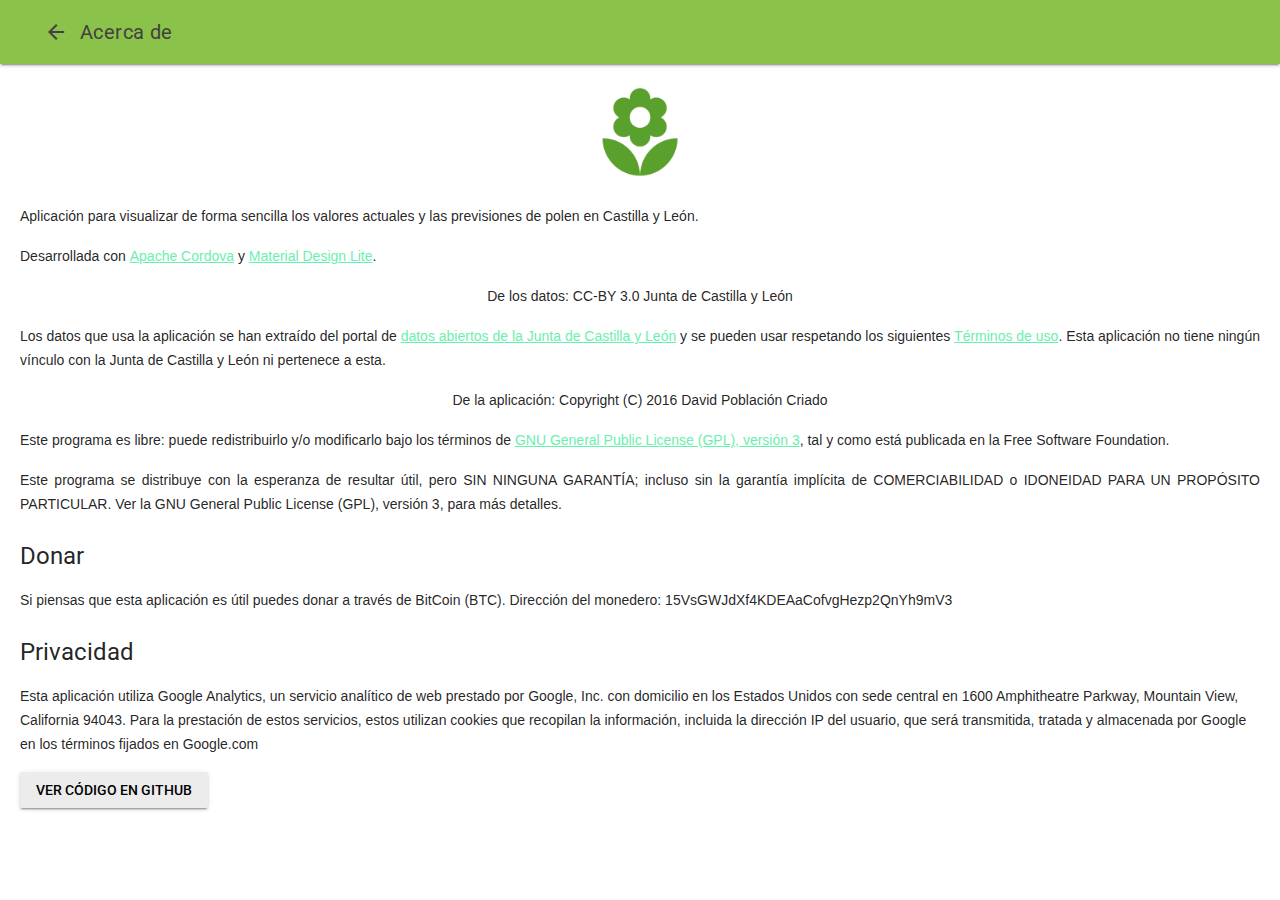
==== www/acercade.html @ ab96d81e "Initial commit" ====
<!DOCTYPE html>
<!--
Copyright (C) 2016 David Población Criado
This program is free software: you can redistribute it and/or modify
it under the terms of the GNU General Public License as published by
the Free Software Foundation, version 3 of the License.

This program is distributed in the hope that it will be useful,
but WITHOUT ANY WARRANTY; without even the implied warranty of
MERCHANTABILITY or FITNESS FOR A PARTICULAR PURPOSE. See the
GNU General Public License for more details.
-->
<html>
    <head>
        <meta name="format-detection" content="telephone=no">
        <meta name="msapplication-tap-highlight" content="no">
        <meta name="viewport" content="user-scalable=no, initial-scale=1, maximum-scale=1, minimum-scale=1, width=device-width">
        <meta http-equiv="Content-Type" content="text/html; charset=utf-8"/>
        <link rel="stylesheet" type="text/css" href="css/index.css">
        <script src="js/jquery.min.js"></script>
        <link rel="stylesheet" href="/mdl/material.min.css">
        <script src="mdl/material.min.js"></script>
        <link rel="stylesheet" href="https://fonts.googleapis.com/icon?family=Material+Icons">
        <link rel="stylesheet" href="css/material.light_green-green.min.css">
        <link rel="stylesheet" href="http://fonts.googleapis.com/css?family=Roboto:300,400,500,700" type="text/css">
        <title>Acerca de</title>
    </head>
    <body>
        <div class="app">
          <div class="mdl-layout mdl-js-layout mdl-layout--fixed-header">
            <header class="mdl-layout__header">
				<button class="mdl-layout-icon mdl-button mdl-js-button mdl-button--icon" onclick="history.go(-1);">
				<i class="material-icons">&#xE5C4;</i>
				</button>
				<div class="mdl-layout__header-row">
					<span id="titulopagina" class="mdl-layout-title">Acerca de</span>
					<div class="mdl-layout-spacer"></div>
                    </div>
            </header>
          <main class="mdl-layout__content">
              <div class="page-content">
                <img style="display: block; margin-left: auto; margin-right: auto;" src="img/logo.png" height="100" width="100"></img>
                <br>
                <div style="text-align: justify; text-justify: inter-word;">
                  <p>Aplicación para visualizar de forma sencilla los valores actuales y las previsiones de polen en Castilla y León.</p>
                  <p>Desarrollada con <a href="http://cordova.apache.org">Apache Cordova</a> y <a href="http://www.getmdl.io/">Material Design Lite</a>.</p>
                </div>
                <div style="text-align:center">
                  <p>De los datos: CC-BY 3.0 Junta de Castilla y León</p>
                </div>
                <div style="text-align: justify; text-justify: inter-word;">
                  <p>Los datos que usa la aplicación se han extraído del portal
                    de <a href="http://www.datosabiertos.jcyl.es">datos abiertos de la Junta de Castilla y León</a>
                     y se pueden usar respetando los siguientes <a href="http://www.datosabiertos.jcyl.es/web/jcyl/RISP/es/Plantilla100/1284163010566/_/_/_">
                    Términos de uso</a>. Esta aplicación no tiene ningún vínculo con la Junta de Castilla y León ni pertenece a esta.
                  </p>
                </div>
                <div style="text-align:center">
                  <p>De la aplicación: Copyright (C) 2016 David Población Criado</p>
                </div>
                <div style="text-align: justify; text-justify: inter-word;">
                  <p>Este programa es libre: puede redistribuirlo y/o modificarlo
                    bajo los términos de <a href="https://www.gnu.org/licenses/gpl-3.0.html">GNU General Public License (GPL),
                    versión 3</a>, tal y como está publicada en la Free Software Foundation.
                  </p>
                  <p>Este programa se distribuye con la esperanza de resultar útil,
                     pero SIN NINGUNA GARANTÍA; incluso sin la garantía implícita de COMERCIABILIDAD
                    o IDONEIDAD PARA UN PROPÓSITO PARTICULAR. Ver la GNU General Public License
                    (GPL), versión 3, para más detalles.
                  </p>
                </div>
                <h4>Donar</h4>
                <p>Si piensas que esta aplicación es útil puedes donar
                   a través de BitCoin (BTC). Dirección del monedero: 15VsGWJdXf4KDEAaCofvgHezp2QnYh9mV3</p>
                <h4>Privacidad</h4>
                <p>Esta aplicación utiliza Google Analytics,
                  un servicio analítico de web prestado por Google,
                  Inc. con domicilio en los Estados Unidos con sede
                  central en 1600 Amphitheatre Parkway, Mountain View, California 94043.
                  Para la prestación de estos servicios, estos utilizan cookies que recopilan la información,
                  incluida la dirección IP del usuario, que será transmitida, tratada y almacenada por Google
                  en los términos fijados en Google.com</p>
                <a class="mdl-button mdl-js-button mdl-button--raised mdl-js-ripple-effect" href="http://github.com/davidpob99/polencyl">
                  Ver código en GitHub
              </a>
            </main>
          </div>
        </div>
        <script type="text/javascript" src="cordova.js"></script>

    </body>
</html>
---- www/css/index.css ----
/*
    Copyright (C) 2016 David Población Criado
    This program is free software: you can redistribute it and/or modify
    it under the terms of the GNU General Public License as published by
    the Free Software Foundation, either version 3 of the License.

    This program is distributed in the hope that it will be useful,
    but WITHOUT ANY WARRANTY; without even the implied warranty of
    MERCHANTABILITY or FITNESS FOR A PARTICULAR PURPOSE. See the
    GNU General Public License for more details.
 */

.page-content{
  padding: 20px;
}
.tarjeta.mdl-card {
  width: inherit;
  padding-bottom: 10px;
}

.mdl-card__subtitle-text{
  padding-left: 15px;
  padding-right: 15px;
  font-weight: bold;
}

.mdl-card__title-text{
  padding: 15px;
}

.layout-transparent .mdl-layout__header,
.layout-transparent .mdl-layout__drawer-button {
  /* This background is dark, so we set text to white. Use 87% black instead if
     your background is light. */
  color: white;
}
---- www/css/material.light_green-green.min.css ----
/**
 * material-design-lite - Material Design Components in CSS, JS and HTML
 * @version v1.2.1
 * @license Apache-2.0
 * @copyright 2015 Google, Inc.
 * @link https://github.com/google/material-design-lite
 */
@charset "UTF-8";html{color:rgba(0,0,0,.87)}::-moz-selection{background:#b3d4fc;text-shadow:none}::selection{background:#b3d4fc;text-shadow:none}hr{display:block;height:1px;border:0;border-top:1px solid #ccc;margin:1em 0;padding:0}audio,canvas,iframe,img,svg,video{vertical-align:middle}fieldset{border:0;margin:0;padding:0}textarea{resize:vertical}.browserupgrade{margin:.2em 0;background:#ccc;color:#000;padding:.2em 0}.hidden{display:none!important}.visuallyhidden{border:0;clip:rect(0 0 0 0);height:1px;margin:-1px;overflow:hidden;padding:0;position:absolute;width:1px}.visuallyhidden.focusable:active,.visuallyhidden.focusable:focus{clip:auto;height:auto;margin:0;overflow:visible;position:static;width:auto}.invisible{visibility:hidden}.clearfix:before,.clearfix:after{content:" ";display:table}.clearfix:after{clear:both}@media print{*,*:before,*:after,*:first-letter{background:transparent!important;color:#000!important;box-shadow:none!important}a,a:visited{text-decoration:underline}a[href]:after{content:" (" attr(href)")"}abbr[title]:after{content:" (" attr(title)")"}a[href^="#"]:after,a[href^="javascript:"]:after{content:""}pre,blockquote{border:1px solid #999;page-break-inside:avoid}thead{display:table-header-group}tr,img{page-break-inside:avoid}img{max-width:100%!important}p,h2,h3{orphans:3;widows:3}h2,h3{page-break-after:avoid}}a,.mdl-accordion,.mdl-button,.mdl-card,.mdl-checkbox,.mdl-dropdown-menu,.mdl-icon-toggle,.mdl-item,.mdl-radio,.mdl-slider,.mdl-switch,.mdl-tabs__tab{-webkit-tap-highlight-color:transparent;-webkit-tap-highlight-color:rgba(255,255,255,0)}html{width:100%;height:100%;-ms-touch-action:manipulation;touch-action:manipulation}body{width:100%;min-height:100%}main{display:block}*[hidden]{display:none!important}html,body{font-family:"Helvetica","Arial",sans-serif;font-size:14px;font-weight:400;line-height:20px}h1,h2,h3,h4,h5,h6,p{padding:0}h1 small,h2 small,h3 small,h4 small,h5 small,h6 small{font-family:"Roboto","Helvetica","Arial",sans-serif;font-weight:400;line-height:1.35;letter-spacing:-.02em;opacity:.54;font-size:.6em}h1{font-size:56px;line-height:1.35;letter-spacing:-.02em;margin:24px 0}h1,h2{font-family:"Roboto","Helvetica","Arial",sans-serif;font-weight:400}h2{font-size:45px;line-height:48px}h2,h3{margin:24px 0}h3{font-size:34px;line-height:40px}h3,h4{font-family:"Roboto","Helvetica","Arial",sans-serif;font-weight:400}h4{font-size:24px;line-height:32px;-moz-osx-font-smoothing:grayscale;margin:24px 0 16px}h5{font-size:20px;font-weight:500;line-height:1;letter-spacing:.02em}h5,h6{font-family:"Roboto","Helvetica","Arial",sans-serif;margin:24px 0 16px}h6{font-size:16px;letter-spacing:.04em}h6,p{font-weight:400;line-height:24px}p{font-size:14px;letter-spacing:0;margin:0 0 16px}a{color:rgb(105,240,174);font-weight:500}blockquote{font-family:"Roboto","Helvetica","Arial",sans-serif;position:relative;font-size:24px;font-weight:300;font-style:italic;line-height:1.35;letter-spacing:.08em}blockquote:before{position:absolute;left:-.5em;content:'“'}blockquote:after{content:'”';margin-left:-.05em}mark{background-color:#f4ff81}dt{font-weight:700}address{font-size:12px;line-height:1;font-style:normal}address,ul,ol{font-weight:400;letter-spacing:0}ul,ol{font-size:14px;line-height:24px}.mdl-typography--display-4,.mdl-typography--display-4-color-contrast{font-family:"Roboto","Helvetica","Arial",sans-serif;font-size:112px;font-weight:300;line-height:1;letter-spacing:-.04em}.mdl-typography--display-4-color-contrast{opacity:.54}.mdl-typography--display-3,.mdl-typography--display-3-color-contrast{font-family:"Roboto","Helvetica","Arial",sans-serif;font-size:56px;font-weight:400;line-height:1.35;letter-spacing:-.02em}.mdl-typography--display-3-color-contrast{opacity:.54}.mdl-typography--display-2,.mdl-typography--display-2-color-contrast{font-family:"Roboto","Helvetica","Arial",sans-serif;font-size:45px;font-weight:400;line-height:48px}.mdl-typography--display-2-color-contrast{opacity:.54}.mdl-typography--display-1,.mdl-typography--display-1-color-contrast{font-family:"Roboto","Helvetica","Arial",sans-serif;font-size:34px;font-weight:400;line-height:40px}.mdl-typography--display-1-color-contrast{opacity:.54}.mdl-typography--headline,.mdl-typography--headline-color-contrast{font-family:"Roboto","Helvetica","Arial",sans-serif;font-size:24px;font-weight:400;line-height:32px;-moz-osx-font-smoothing:grayscale}.mdl-typography--headline-color-contrast{opacity:.87}.mdl-typography--title,.mdl-typography--title-color-contrast{font-family:"Roboto","Helvetica","Arial",sans-serif;font-size:20px;font-weight:500;line-height:1;letter-spacing:.02em}.mdl-typography--title-color-contrast{opacity:.87}.mdl-typography--subhead,.mdl-typography--subhead-color-contrast{font-family:"Roboto","Helvetica","Arial",sans-serif;font-size:16px;font-weight:400;line-height:24px;letter-spacing:.04em}.mdl-typography--subhead-color-contrast{opacity:.87}.mdl-typography--body-2,.mdl-typography--body-2-color-contrast{font-size:14px;font-weight:700;line-height:24px;letter-spacing:0}.mdl-typography--body-2-color-contrast{opacity:.87}.mdl-typography--body-1,.mdl-typography--body-1-color-contrast{font-size:14px;font-weight:400;line-height:24px;letter-spacing:0}.mdl-typography--body-1-color-contrast{opacity:.87}.mdl-typography--body-2-force-preferred-font,.mdl-typography--body-2-force-preferred-font-color-contrast{font-family:"Roboto","Helvetica","Arial",sans-serif;font-size:14px;font-weight:500;line-height:24px;letter-spacing:0}.mdl-typography--body-2-force-preferred-font-color-contrast{opacity:.87}.mdl-typography--body-1-force-preferred-font,.mdl-typography--body-1-force-preferred-font-color-contrast{font-family:"Roboto","Helvetica","Arial",sans-serif;font-size:14px;font-weight:400;line-height:24px;letter-spacing:0}.mdl-typography--body-1-force-preferred-font-color-contrast{opacity:.87}.mdl-typography--caption,.mdl-typography--caption-force-preferred-font{font-size:12px;font-weight:400;line-height:1;letter-spacing:0}.mdl-typography--caption-force-preferred-font{font-family:"Roboto","Helvetica","Arial",sans-serif}.mdl-typography--caption-color-contrast,.mdl-typography--caption-force-preferred-font-color-contrast{font-size:12px;font-weight:400;line-height:1;letter-spacing:0;opacity:.54}.mdl-typography--caption-force-preferred-font-color-contrast,.mdl-typography--menu{font-family:"Roboto","Helvetica","Arial",sans-serif}.mdl-typography--menu{font-size:14px;font-weight:500;line-height:1;letter-spacing:0}.mdl-typography--menu-color-contrast{opacity:.87}.mdl-typography--menu-color-contrast,.mdl-typography--button,.mdl-typography--button-color-contrast{font-family:"Roboto","Helvetica","Arial",sans-serif;font-size:14px;font-weight:500;line-height:1;letter-spacing:0}.mdl-typography--button,.mdl-typography--button-color-contrast{text-transform:uppercase}.mdl-typography--button-color-contrast{opacity:.87}.mdl-typography--text-left{text-align:left}.mdl-typography--text-right{text-align:right}.mdl-typography--text-center{text-align:center}.mdl-typography--text-justify{text-align:justify}.mdl-typography--text-nowrap{white-space:nowrap}.mdl-typography--text-lowercase{text-transform:lowercase}.mdl-typography--text-uppercase{text-transform:uppercase}.mdl-typography--text-capitalize{text-transform:capitalize}.mdl-typography--font-thin{font-weight:200!important}.mdl-typography--font-light{font-weight:300!important}.mdl-typography--font-regular{font-weight:400!important}.mdl-typography--font-medium{font-weight:500!important}.mdl-typography--font-bold{font-weight:700!important}.mdl-typography--font-black{font-weight:900!important}.material-icons{font-family:'Material Icons';font-weight:400;font-style:normal;font-size:24px;line-height:1;letter-spacing:normal;text-transform:none;display:inline-block;word-wrap:normal;-moz-font-feature-settings:'liga';font-feature-settings:'liga';-webkit-font-feature-settings:'liga';-webkit-font-smoothing:antialiased}.mdl-color-text--red{color:#f44336 !important}.mdl-color--red{background-color:#f44336 !important}.mdl-color-text--red-50{color:#ffebee !important}.mdl-color--red-50{background-color:#ffebee !important}.mdl-color-text--red-100{color:#ffcdd2 !important}.mdl-color--red-100{background-color:#ffcdd2 !important}.mdl-color-text--red-200{color:#ef9a9a !important}.mdl-color--red-200{background-color:#ef9a9a !important}.mdl-color-text--red-300{color:#e57373 !important}.mdl-color--red-300{background-color:#e57373 !important}.mdl-color-text--red-400{color:#ef5350 !important}.mdl-color--red-400{background-color:#ef5350 !important}.mdl-color-text--red-500{color:#f44336 !important}.mdl-color--red-500{background-color:#f44336 !important}.mdl-color-text--red-600{color:#e53935 !important}.mdl-color--red-600{background-color:#e53935 !important}.mdl-color-text--red-700{color:#d32f2f !important}.mdl-color--red-700{background-color:#d32f2f !important}.mdl-color-text--red-800{color:#c62828 !important}.mdl-color--red-800{background-color:#c62828 !important}.mdl-color-text--red-900{color:#b71c1c !important}.mdl-color--red-900{background-color:#b71c1c !important}.mdl-color-text--red-A100{color:#ff8a80 !important}.mdl-color--red-A100{background-color:#ff8a80 !important}.mdl-color-text--red-A200{color:#ff5252 !important}.mdl-color--red-A200{background-color:#ff5252 !important}.mdl-color-text--red-A400{color:#ff1744 !important}.mdl-color--red-A400{background-color:#ff1744 !important}.mdl-color-text--red-A700{color:#d50000 !important}.mdl-color--red-A700{background-color:#d50000 !important}.mdl-color-text--pink{color:#e91e63 !important}.mdl-color--pink{background-color:#e91e63 !important}.mdl-color-text--pink-50{color:#fce4ec !important}.mdl-color--pink-50{background-color:#fce4ec !important}.mdl-color-text--pink-100{color:#f8bbd0 !important}.mdl-color--pink-100{background-color:#f8bbd0 !important}.mdl-color-text--pink-200{color:#f48fb1 !important}.mdl-color--pink-200{background-color:#f48fb1 !important}.mdl-color-text--pink-300{color:#f06292 !important}.mdl-color--pink-300{background-color:#f06292 !important}.mdl-color-text--pink-400{color:#ec407a !important}.mdl-color--pink-400{background-color:#ec407a !important}.mdl-color-text--pink-500{color:#e91e63 !important}.mdl-color--pink-500{background-color:#e91e63 !important}.mdl-color-text--pink-600{color:#d81b60 !important}.mdl-color--pink-600{background-color:#d81b60 !important}.mdl-color-text--pink-700{color:#c2185b !important}.mdl-color--pink-700{background-color:#c2185b !important}.mdl-color-text--pink-800{color:#ad1457 !important}.mdl-color--pink-800{background-color:#ad1457 !important}.mdl-color-text--pink-900{color:#880e4f !important}.mdl-color--pink-900{background-color:#880e4f !important}.mdl-color-text--pink-A100{color:#ff80ab !important}.mdl-color--pink-A100{background-color:#ff80ab !important}.mdl-color-text--pink-A200{color:#ff4081 !important}.mdl-color--pink-A200{background-color:#ff4081 !important}.mdl-color-text--pink-A400{color:#f50057 !important}.mdl-color--pink-A400{background-color:#f50057 !important}.mdl-color-text--pink-A700{color:#c51162 !important}.mdl-color--pink-A700{background-color:#c51162 !important}.mdl-color-text--purple{color:#9c27b0 !important}.mdl-color--purple{background-color:#9c27b0 !important}.mdl-color-text--purple-50{color:#f3e5f5 !important}.mdl-color--purple-50{background-color:#f3e5f5 !important}.mdl-color-text--purple-100{color:#e1bee7 !important}.mdl-color--purple-100{background-color:#e1bee7 !important}.mdl-color-text--purple-200{color:#ce93d8 !important}.mdl-color--purple-200{background-color:#ce93d8 !important}.mdl-color-text--purple-300{color:#ba68c8 !important}.mdl-color--purple-300{background-color:#ba68c8 !important}.mdl-color-text--purple-400{color:#ab47bc !important}.mdl-color--purple-400{background-color:#ab47bc !important}.mdl-color-text--purple-500{color:#9c27b0 !important}.mdl-color--purple-500{background-color:#9c27b0 !important}.mdl-color-text--purple-600{color:#8e24aa !important}.mdl-color--purple-600{background-color:#8e24aa !important}.mdl-color-text--purple-700{color:#7b1fa2 !important}.mdl-color--purple-700{background-color:#7b1fa2 !important}.mdl-color-text--purple-800{color:#6a1b9a !important}.mdl-color--purple-800{background-color:#6a1b9a !important}.mdl-color-text--purple-900{color:#4a148c !important}.mdl-color--purple-900{background-color:#4a148c !important}.mdl-color-text--purple-A100{color:#ea80fc !important}.mdl-color--purple-A100{background-color:#ea80fc !important}.mdl-color-text--purple-A200{color:#e040fb !important}.mdl-color--purple-A200{background-color:#e040fb !important}.mdl-color-text--purple-A400{color:#d500f9 !important}.mdl-color--purple-A400{background-color:#d500f9 !important}.mdl-color-text--purple-A700{color:#a0f !important}.mdl-color--purple-A700{background-color:#a0f !important}.mdl-color-text--deep-purple{color:#673ab7 !important}.mdl-color--deep-purple{background-color:#673ab7 !important}.mdl-color-text--deep-purple-50{color:#ede7f6 !important}.mdl-color--deep-purple-50{background-color:#ede7f6 !important}.mdl-color-text--deep-purple-100{color:#d1c4e9 !important}.mdl-color--deep-purple-100{background-color:#d1c4e9 !important}.mdl-color-text--deep-purple-200{color:#b39ddb !important}.mdl-color--deep-purple-200{background-color:#b39ddb !important}.mdl-color-text--deep-purple-300{color:#9575cd !important}.mdl-color--deep-purple-300{background-color:#9575cd !important}.mdl-color-text--deep-purple-400{color:#7e57c2 !important}.mdl-color--deep-purple-400{background-color:#7e57c2 !important}.mdl-color-text--deep-purple-500{color:#673ab7 !important}.mdl-color--deep-purple-500{background-color:#673ab7 !important}.mdl-color-text--deep-purple-600{color:#5e35b1 !important}.mdl-color--deep-purple-600{background-color:#5e35b1 !important}.mdl-color-text--deep-purple-700{color:#512da8 !important}.mdl-color--deep-purple-700{background-color:#512da8 !important}.mdl-color-text--deep-purple-800{color:#4527a0 !important}.mdl-color--deep-purple-800{background-color:#4527a0 !important}.mdl-color-text--deep-purple-900{color:#311b92 !important}.mdl-color--deep-purple-900{background-color:#311b92 !important}.mdl-color-text--deep-purple-A100{color:#b388ff !important}.mdl-color--deep-purple-A100{background-color:#b388ff !important}.mdl-color-text--deep-purple-A200{color:#7c4dff !important}.mdl-color--deep-purple-A200{background-color:#7c4dff !important}.mdl-color-text--deep-purple-A400{color:#651fff !important}.mdl-color--deep-purple-A400{background-color:#651fff !important}.mdl-color-text--deep-purple-A700{color:#6200ea !important}.mdl-color--deep-purple-A700{background-color:#6200ea !important}.mdl-color-text--indigo{color:#3f51b5 !important}.mdl-color--indigo{background-color:#3f51b5 !important}.mdl-color-text--indigo-50{color:#e8eaf6 !important}.mdl-color--indigo-50{background-color:#e8eaf6 !important}.mdl-color-text--indigo-100{color:#c5cae9 !important}.mdl-color--indigo-100{background-color:#c5cae9 !important}.mdl-color-text--indigo-200{color:#9fa8da !important}.mdl-color--indigo-200{background-color:#9fa8da !important}.mdl-color-text--indigo-300{color:#7986cb !important}.mdl-color--indigo-300{background-color:#7986cb !important}.mdl-color-text--indigo-400{color:#5c6bc0 !important}.mdl-color--indigo-400{background-color:#5c6bc0 !important}.mdl-color-text--indigo-500{color:#3f51b5 !important}.mdl-color--indigo-500{background-color:#3f51b5 !important}.mdl-color-text--indigo-600{color:#3949ab !important}.mdl-color--indigo-600{background-color:#3949ab !important}.mdl-color-text--indigo-700{color:#303f9f !important}.mdl-color--indigo-700{background-color:#303f9f !important}.mdl-color-text--indigo-800{color:#283593 !important}.mdl-color--indigo-800{background-color:#283593 !important}.mdl-color-text--indigo-900{color:#1a237e !important}.mdl-color--indigo-900{background-color:#1a237e !important}.mdl-color-text--indigo-A100{color:#8c9eff !important}.mdl-color--indigo-A100{background-color:#8c9eff !important}.mdl-color-text--indigo-A200{color:#536dfe !important}.mdl-color--indigo-A200{background-color:#536dfe !important}.mdl-color-text--indigo-A400{color:#3d5afe !important}.mdl-color--indigo-A400{background-color:#3d5afe !important}.mdl-color-text--indigo-A700{color:#304ffe !important}.mdl-color--indigo-A700{background-color:#304ffe !important}.mdl-color-text--blue{color:#2196f3 !important}.mdl-color--blue{background-color:#2196f3 !important}.mdl-color-text--blue-50{color:#e3f2fd !important}.mdl-color--blue-50{background-color:#e3f2fd !important}.mdl-color-text--blue-100{color:#bbdefb !important}.mdl-color--blue-100{background-color:#bbdefb !important}.mdl-color-text--blue-200{color:#90caf9 !important}.mdl-color--blue-200{background-color:#90caf9 !important}.mdl-color-text--blue-300{color:#64b5f6 !important}.mdl-color--blue-300{background-color:#64b5f6 !important}.mdl-color-text--blue-400{color:#42a5f5 !important}.mdl-color--blue-400{background-color:#42a5f5 !important}.mdl-color-text--blue-500{color:#2196f3 !important}.mdl-color--blue-500{background-color:#2196f3 !important}.mdl-color-text--blue-600{color:#1e88e5 !important}.mdl-color--blue-600{background-color:#1e88e5 !important}.mdl-color-text--blue-700{color:#1976d2 !important}.mdl-color--blue-700{background-color:#1976d2 !important}.mdl-color-text--blue-800{color:#1565c0 !important}.mdl-color--blue-800{background-color:#1565c0 !important}.mdl-color-text--blue-900{color:#0d47a1 !important}.mdl-color--blue-900{background-color:#0d47a1 !important}.mdl-color-text--blue-A100{color:#82b1ff !important}.mdl-color--blue-A100{background-color:#82b1ff !important}.mdl-color-text--blue-A200{color:#448aff !important}.mdl-color--blue-A200{background-color:#448aff !important}.mdl-color-text--blue-A400{color:#2979ff !important}.mdl-color--blue-A400{background-color:#2979ff !important}.mdl-color-text--blue-A700{color:#2962ff !important}.mdl-color--blue-A700{background-color:#2962ff !important}.mdl-color-text--light-blue{color:#03a9f4 !important}.mdl-color--light-blue{background-color:#03a9f4 !important}.mdl-color-text--light-blue-50{color:#e1f5fe !important}.mdl-color--light-blue-50{background-color:#e1f5fe !important}.mdl-color-text--light-blue-100{color:#b3e5fc !important}.mdl-color--light-blue-100{background-color:#b3e5fc !important}.mdl-color-text--light-blue-200{color:#81d4fa !important}.mdl-color--light-blue-200{background-color:#81d4fa !important}.mdl-color-text--light-blue-300{color:#4fc3f7 !important}.mdl-color--light-blue-300{background-color:#4fc3f7 !important}.mdl-color-text--light-blue-400{color:#29b6f6 !important}.mdl-color--light-blue-400{background-color:#29b6f6 !important}.mdl-color-text--light-blue-500{color:#03a9f4 !important}.mdl-color--light-blue-500{background-color:#03a9f4 !important}.mdl-color-text--light-blue-600{color:#039be5 !important}.mdl-color--light-blue-600{background-color:#039be5 !important}.mdl-color-text--light-blue-700{color:#0288d1 !important}.mdl-color--light-blue-700{background-color:#0288d1 !important}.mdl-color-text--light-blue-800{color:#0277bd !important}.mdl-color--light-blue-800{background-color:#0277bd !important}.mdl-color-text--light-blue-900{color:#01579b !important}.mdl-color--light-blue-900{background-color:#01579b !important}.mdl-color-text--light-blue-A100{color:#80d8ff !important}.mdl-color--light-blue-A100{background-color:#80d8ff !important}.mdl-color-text--light-blue-A200{color:#40c4ff !important}.mdl-color--light-blue-A200{background-color:#40c4ff !important}.mdl-color-text--light-blue-A400{color:#00b0ff !important}.mdl-color--light-blue-A400{background-color:#00b0ff !important}.mdl-color-text--light-blue-A700{color:#0091ea !important}.mdl-color--light-blue-A700{background-color:#0091ea !important}.mdl-color-text--cyan{color:#00bcd4 !important}.mdl-color--cyan{background-color:#00bcd4 !important}.mdl-color-text--cyan-50{color:#e0f7fa !important}.mdl-color--cyan-50{background-color:#e0f7fa !important}.mdl-color-text--cyan-100{color:#b2ebf2 !important}.mdl-color--cyan-100{background-color:#b2ebf2 !important}.mdl-color-text--cyan-200{color:#80deea !important}.mdl-color--cyan-200{background-color:#80deea !important}.mdl-color-text--cyan-300{color:#4dd0e1 !important}.mdl-color--cyan-300{background-color:#4dd0e1 !important}.mdl-color-text--cyan-400{color:#26c6da !important}.mdl-color--cyan-400{background-color:#26c6da !important}.mdl-color-text--cyan-500{color:#00bcd4 !important}.mdl-color--cyan-500{background-color:#00bcd4 !important}.mdl-color-text--cyan-600{color:#00acc1 !important}.mdl-color--cyan-600{background-color:#00acc1 !important}.mdl-color-text--cyan-700{color:#0097a7 !important}.mdl-color--cyan-700{background-color:#0097a7 !important}.mdl-color-text--cyan-800{color:#00838f !important}.mdl-color--cyan-800{background-color:#00838f !important}.mdl-color-text--cyan-900{color:#006064 !important}.mdl-color--cyan-900{background-color:#006064 !important}.mdl-color-text--cyan-A100{color:#84ffff !important}.mdl-color--cyan-A100{background-color:#84ffff !important}.mdl-color-text--cyan-A200{color:#18ffff !important}.mdl-color--cyan-A200{background-color:#18ffff !important}.mdl-color-text--cyan-A400{color:#00e5ff !important}.mdl-color--cyan-A400{background-color:#00e5ff !important}.mdl-color-text--cyan-A700{color:#00b8d4 !important}.mdl-color--cyan-A700{background-color:#00b8d4 !important}.mdl-color-text--teal{color:#009688 !important}.mdl-color--teal{background-color:#009688 !important}.mdl-color-text--teal-50{color:#e0f2f1 !important}.mdl-color--teal-50{background-color:#e0f2f1 !important}.mdl-color-text--teal-100{color:#b2dfdb !important}.mdl-color--teal-100{background-color:#b2dfdb !important}.mdl-color-text--teal-200{color:#80cbc4 !important}.mdl-color--teal-200{background-color:#80cbc4 !important}.mdl-color-text--teal-300{color:#4db6ac !important}.mdl-color--teal-300{background-color:#4db6ac !important}.mdl-color-text--teal-400{color:#26a69a !important}.mdl-color--teal-400{background-color:#26a69a !important}.mdl-color-text--teal-500{color:#009688 !important}.mdl-color--teal-500{background-color:#009688 !important}.mdl-color-text--teal-600{color:#00897b !important}.mdl-color--teal-600{background-color:#00897b !important}.mdl-color-text--teal-700{color:#00796b !important}.mdl-color--teal-700{background-color:#00796b !important}.mdl-color-text--teal-800{color:#00695c !important}.mdl-color--teal-800{background-color:#00695c !important}.mdl-color-text--teal-900{color:#004d40 !important}.mdl-color--teal-900{background-color:#004d40 !important}.mdl-color-text--teal-A100{color:#a7ffeb !important}.mdl-color--teal-A100{background-color:#a7ffeb !important}.mdl-color-text--teal-A200{color:#64ffda !important}.mdl-color--teal-A200{background-color:#64ffda !important}.mdl-color-text--teal-A400{color:#1de9b6 !important}.mdl-color--teal-A400{background-color:#1de9b6 !important}.mdl-color-text--teal-A700{color:#00bfa5 !important}.mdl-color--teal-A700{background-color:#00bfa5 !important}.mdl-color-text--green{color:#4caf50 !important}.mdl-color--green{background-color:#4caf50 !important}.mdl-color-text--green-50{color:#e8f5e9 !important}.mdl-color--green-50{background-color:#e8f5e9 !important}.mdl-color-text--green-100{color:#c8e6c9 !important}.mdl-color--green-100{background-color:#c8e6c9 !important}.mdl-color-text--green-200{color:#a5d6a7 !important}.mdl-color--green-200{background-color:#a5d6a7 !important}.mdl-color-text--green-300{color:#81c784 !important}.mdl-color--green-300{background-color:#81c784 !important}.mdl-color-text--green-400{color:#66bb6a !important}.mdl-color--green-400{background-color:#66bb6a !important}.mdl-color-text--green-500{color:#4caf50 !important}.mdl-color--green-500{background-color:#4caf50 !important}.mdl-color-text--green-600{color:#43a047 !important}.mdl-color--green-600{background-color:#43a047 !important}.mdl-color-text--green-700{color:#388e3c !important}.mdl-color--green-700{background-color:#388e3c !important}.mdl-color-text--green-800{color:#2e7d32 !important}.mdl-color--green-800{background-color:#2e7d32 !important}.mdl-color-text--green-900{color:#1b5e20 !important}.mdl-color--green-900{background-color:#1b5e20 !important}.mdl-color-text--green-A100{color:#b9f6ca !important}.mdl-color--green-A100{background-color:#b9f6ca !important}.mdl-color-text--green-A200{color:#69f0ae !important}.mdl-color--green-A200{background-color:#69f0ae !important}.mdl-color-text--green-A400{color:#00e676 !important}.mdl-color--green-A400{background-color:#00e676 !important}.mdl-color-text--green-A700{color:#00c853 !important}.mdl-color--green-A700{background-color:#00c853 !important}.mdl-color-text--light-green{color:#8bc34a !important}.mdl-color--light-green{background-color:#8bc34a !important}.mdl-color-text--light-green-50{color:#f1f8e9 !important}.mdl-color--light-green-50{background-color:#f1f8e9 !important}.mdl-color-text--light-green-100{color:#dcedc8 !important}.mdl-color--light-green-100{background-color:#dcedc8 !important}.mdl-color-text--light-green-200{color:#c5e1a5 !important}.mdl-color--light-green-200{background-color:#c5e1a5 !important}.mdl-color-text--light-green-300{color:#aed581 !important}.mdl-color--light-green-300{background-color:#aed581 !important}.mdl-color-text--light-green-400{color:#9ccc65 !important}.mdl-color--light-green-400{background-color:#9ccc65 !important}.mdl-color-text--light-green-500{color:#8bc34a !important}.mdl-color--light-green-500{background-color:#8bc34a !important}.mdl-color-text--light-green-600{color:#7cb342 !important}.mdl-color--light-green-600{background-color:#7cb342 !important}.mdl-color-text--light-green-700{color:#689f38 !important}.mdl-color--light-green-700{background-color:#689f38 !important}.mdl-color-text--light-green-800{color:#558b2f !important}.mdl-color--light-green-800{background-color:#558b2f !important}.mdl-color-text--light-green-900{color:#33691e !important}.mdl-color--light-green-900{background-color:#33691e !important}.mdl-color-text--light-green-A100{color:#ccff90 !important}.mdl-color--light-green-A100{background-color:#ccff90 !important}.mdl-color-text--light-green-A200{color:#b2ff59 !important}.mdl-color--light-green-A200{background-color:#b2ff59 !important}.mdl-color-text--light-green-A400{color:#76ff03 !important}.mdl-color--light-green-A400{background-color:#76ff03 !important}.mdl-color-text--light-green-A700{color:#64dd17 !important}.mdl-color--light-green-A700{background-color:#64dd17 !important}.mdl-color-text--lime{color:#cddc39 !important}.mdl-color--lime{background-color:#cddc39 !important}.mdl-color-text--lime-50{color:#f9fbe7 !important}.mdl-color--lime-50{background-color:#f9fbe7 !important}.mdl-color-text--lime-100{color:#f0f4c3 !important}.mdl-color--lime-100{background-color:#f0f4c3 !important}.mdl-color-text--lime-200{color:#e6ee9c !important}.mdl-color--lime-200{background-color:#e6ee9c !important}.mdl-color-text--lime-300{color:#dce775 !important}.mdl-color--lime-300{background-color:#dce775 !important}.mdl-color-text--lime-400{color:#d4e157 !important}.mdl-color--lime-400{background-color:#d4e157 !important}.mdl-color-text--lime-500{color:#cddc39 !important}.mdl-color--lime-500{background-color:#cddc39 !important}.mdl-color-text--lime-600{color:#c0ca33 !important}.mdl-color--lime-600{background-color:#c0ca33 !important}.mdl-color-text--lime-700{color:#afb42b !important}.mdl-color--lime-700{background-color:#afb42b !important}.mdl-color-text--lime-800{color:#9e9d24 !important}.mdl-color--lime-800{background-color:#9e9d24 !important}.mdl-color-text--lime-900{color:#827717 !important}.mdl-color--lime-900{background-color:#827717 !important}.mdl-color-text--lime-A100{color:#f4ff81 !important}.mdl-color--lime-A100{background-color:#f4ff81 !important}.mdl-color-text--lime-A200{color:#eeff41 !important}.mdl-color--lime-A200{background-color:#eeff41 !important}.mdl-color-text--lime-A400{color:#c6ff00 !important}.mdl-color--lime-A400{background-color:#c6ff00 !important}.mdl-color-text--lime-A700{color:#aeea00 !important}.mdl-color--lime-A700{background-color:#aeea00 !important}.mdl-color-text--yellow{color:#ffeb3b !important}.mdl-color--yellow{background-color:#ffeb3b !important}.mdl-color-text--yellow-50{color:#fffde7 !important}.mdl-color--yellow-50{background-color:#fffde7 !important}.mdl-color-text--yellow-100{color:#fff9c4 !important}.mdl-color--yellow-100{background-color:#fff9c4 !important}.mdl-color-text--yellow-200{color:#fff59d !important}.mdl-color--yellow-200{background-color:#fff59d !important}.mdl-color-text--yellow-300{color:#fff176 !important}.mdl-color--yellow-300{background-color:#fff176 !important}.mdl-color-text--yellow-400{color:#ffee58 !important}.mdl-color--yellow-400{background-color:#ffee58 !important}.mdl-color-text--yellow-500{color:#ffeb3b !important}.mdl-color--yellow-500{background-color:#ffeb3b !important}.mdl-color-text--yellow-600{color:#fdd835 !important}.mdl-color--yellow-600{background-color:#fdd835 !important}.mdl-color-text--yellow-700{color:#fbc02d !important}.mdl-color--yellow-700{background-color:#fbc02d !important}.mdl-color-text--yellow-800{color:#f9a825 !important}.mdl-color--yellow-800{background-color:#f9a825 !important}.mdl-color-text--yellow-900{color:#f57f17 !important}.mdl-color--yellow-900{background-color:#f57f17 !important}.mdl-color-text--yellow-A100{color:#ffff8d !important}.mdl-color--yellow-A100{background-color:#ffff8d !important}.mdl-color-text--yellow-A200{color:#ff0 !important}.mdl-color--yellow-A200{background-color:#ff0 !important}.mdl-color-text--yellow-A400{color:#ffea00 !important}.mdl-color--yellow-A400{background-color:#ffea00 !important}.mdl-color-text--yellow-A700{color:#ffd600 !important}.mdl-color--yellow-A700{background-color:#ffd600 !important}.mdl-color-text--amber{color:#ffc107 !important}.mdl-color--amber{background-color:#ffc107 !important}.mdl-color-text--amber-50{color:#fff8e1 !important}.mdl-color--amber-50{background-color:#fff8e1 !important}.mdl-color-text--amber-100{color:#ffecb3 !important}.mdl-color--amber-100{background-color:#ffecb3 !important}.mdl-color-text--amber-200{color:#ffe082 !important}.mdl-color--amber-200{background-color:#ffe082 !important}.mdl-color-text--amber-300{color:#ffd54f !important}.mdl-color--amber-300{background-color:#ffd54f !important}.mdl-color-text--amber-400{color:#ffca28 !important}.mdl-color--amber-400{background-color:#ffca28 !important}.mdl-color-text--amber-500{color:#ffc107 !important}.mdl-color--amber-500{background-color:#ffc107 !important}.mdl-color-text--amber-600{color:#ffb300 !important}.mdl-color--amber-600{background-color:#ffb300 !important}.mdl-color-text--amber-700{color:#ffa000 !important}.mdl-color--amber-700{background-color:#ffa000 !important}.mdl-color-text--amber-800{color:#ff8f00 !important}.mdl-color--amber-800{background-color:#ff8f00 !important}.mdl-color-text--amber-900{color:#ff6f00 !important}.mdl-color--amber-900{background-color:#ff6f00 !important}.mdl-color-text--amber-A100{color:#ffe57f !important}.mdl-color--amber-A100{background-color:#ffe57f !important}.mdl-color-text--amber-A200{color:#ffd740 !important}.mdl-color--amber-A200{background-color:#ffd740 !important}.mdl-color-text--amber-A400{color:#ffc400 !important}.mdl-color--amber-A400{background-color:#ffc400 !important}.mdl-color-text--amber-A700{color:#ffab00 !important}.mdl-color--amber-A700{background-color:#ffab00 !important}.mdl-color-text--orange{color:#ff9800 !important}.mdl-color--orange{background-color:#ff9800 !important}.mdl-color-text--orange-50{color:#fff3e0 !important}.mdl-color--orange-50{background-color:#fff3e0 !important}.mdl-color-text--orange-100{color:#ffe0b2 !important}.mdl-color--orange-100{background-color:#ffe0b2 !important}.mdl-color-text--orange-200{color:#ffcc80 !important}.mdl-color--orange-200{background-color:#ffcc80 !important}.mdl-color-text--orange-300{color:#ffb74d !important}.mdl-color--orange-300{background-color:#ffb74d !important}.mdl-color-text--orange-400{color:#ffa726 !important}.mdl-color--orange-400{background-color:#ffa726 !important}.mdl-color-text--orange-500{color:#ff9800 !important}.mdl-color--orange-500{background-color:#ff9800 !important}.mdl-color-text--orange-600{color:#fb8c00 !important}.mdl-color--orange-600{background-color:#fb8c00 !important}.mdl-color-text--orange-700{color:#f57c00 !important}.mdl-color--orange-700{background-color:#f57c00 !important}.mdl-color-text--orange-800{color:#ef6c00 !important}.mdl-color--orange-800{background-color:#ef6c00 !important}.mdl-color-text--orange-900{color:#e65100 !important}.mdl-color--orange-900{background-color:#e65100 !important}.mdl-color-text--orange-A100{color:#ffd180 !important}.mdl-color--orange-A100{background-color:#ffd180 !important}.mdl-color-text--orange-A200{color:#ffab40 !important}.mdl-color--orange-A200{background-color:#ffab40 !important}.mdl-color-text--orange-A400{color:#ff9100 !important}.mdl-color--orange-A400{background-color:#ff9100 !important}.mdl-color-text--orange-A700{color:#ff6d00 !important}.mdl-color--orange-A700{background-color:#ff6d00 !important}.mdl-color-text--deep-orange{color:#ff5722 !important}.mdl-color--deep-orange{background-color:#ff5722 !important}.mdl-color-text--deep-orange-50{color:#fbe9e7 !important}.mdl-color--deep-orange-50{background-color:#fbe9e7 !important}.mdl-color-text--deep-orange-100{color:#ffccbc !important}.mdl-color--deep-orange-100{background-color:#ffccbc !important}.mdl-color-text--deep-orange-200{color:#ffab91 !important}.mdl-color--deep-orange-200{background-color:#ffab91 !important}.mdl-color-text--deep-orange-300{color:#ff8a65 !important}.mdl-color--deep-orange-300{background-color:#ff8a65 !important}.mdl-color-text--deep-orange-400{color:#ff7043 !important}.mdl-color--deep-orange-400{background-color:#ff7043 !important}.mdl-color-text--deep-orange-500{color:#ff5722 !important}.mdl-color--deep-orange-500{background-color:#ff5722 !important}.mdl-color-text--deep-orange-600{color:#f4511e !important}.mdl-color--deep-orange-600{background-color:#f4511e !important}.mdl-color-text--deep-orange-700{color:#e64a19 !important}.mdl-color--deep-orange-700{background-color:#e64a19 !important}.mdl-color-text--deep-orange-800{color:#d84315 !important}.mdl-color--deep-orange-800{background-color:#d84315 !important}.mdl-color-text--deep-orange-900{color:#bf360c !important}.mdl-color--deep-orange-900{background-color:#bf360c !important}.mdl-color-text--deep-orange-A100{color:#ff9e80 !important}.mdl-color--deep-orange-A100{background-color:#ff9e80 !important}.mdl-color-text--deep-orange-A200{color:#ff6e40 !important}.mdl-color--deep-orange-A200{background-color:#ff6e40 !important}.mdl-color-text--deep-orange-A400{color:#ff3d00 !important}.mdl-color--deep-orange-A400{background-color:#ff3d00 !important}.mdl-color-text--deep-orange-A700{color:#dd2c00 !important}.mdl-color--deep-orange-A700{background-color:#dd2c00 !important}.mdl-color-text--brown{color:#795548 !important}.mdl-color--brown{background-color:#795548 !important}.mdl-color-text--brown-50{color:#efebe9 !important}.mdl-color--brown-50{background-color:#efebe9 !important}.mdl-color-text--brown-100{color:#d7ccc8 !important}.mdl-color--brown-100{background-color:#d7ccc8 !important}.mdl-color-text--brown-200{color:#bcaaa4 !important}.mdl-color--brown-200{background-color:#bcaaa4 !important}.mdl-color-text--brown-300{color:#a1887f !important}.mdl-color--brown-300{background-color:#a1887f !important}.mdl-color-text--brown-400{color:#8d6e63 !important}.mdl-color--brown-400{background-color:#8d6e63 !important}.mdl-color-text--brown-500{color:#795548 !important}.mdl-color--brown-500{background-color:#795548 !important}.mdl-color-text--brown-600{color:#6d4c41 !important}.mdl-color--brown-600{background-color:#6d4c41 !important}.mdl-color-text--brown-700{color:#5d4037 !important}.mdl-color--brown-700{background-color:#5d4037 !important}.mdl-color-text--brown-800{color:#4e342e !important}.mdl-color--brown-800{background-color:#4e342e !important}.mdl-color-text--brown-900{color:#3e2723 !important}.mdl-color--brown-900{background-color:#3e2723 !important}.mdl-color-text--grey{color:#9e9e9e !important}.mdl-color--grey{background-color:#9e9e9e !important}.mdl-color-text--grey-50{color:#fafafa !important}.mdl-color--grey-50{background-color:#fafafa !important}.mdl-color-text--grey-100{color:#f5f5f5 !important}.mdl-color--grey-100{background-color:#f5f5f5 !important}.mdl-color-text--grey-200{color:#eee !important}.mdl-color--grey-200{background-color:#eee !important}.mdl-color-text--grey-300{color:#e0e0e0 !important}.mdl-color--grey-300{background-color:#e0e0e0 !important}.mdl-color-text--grey-400{color:#bdbdbd !important}.mdl-color--grey-400{background-color:#bdbdbd !important}.mdl-color-text--grey-500{color:#9e9e9e !important}.mdl-color--grey-500{background-color:#9e9e9e !important}.mdl-color-text--grey-600{color:#757575 !important}.mdl-color--grey-600{background-color:#757575 !important}.mdl-color-text--grey-700{color:#616161 !important}.mdl-color--grey-700{background-color:#616161 !important}.mdl-color-text--grey-800{color:#424242 !important}.mdl-color--grey-800{background-color:#424242 !important}.mdl-color-text--grey-900{color:#212121 !important}.mdl-color--grey-900{background-color:#212121 !important}.mdl-color-text--blue-grey{color:#607d8b !important}.mdl-color--blue-grey{background-color:#607d8b !important}.mdl-color-text--blue-grey-50{color:#eceff1 !important}.mdl-color--blue-grey-50{background-color:#eceff1 !important}.mdl-color-text--blue-grey-100{color:#cfd8dc !important}.mdl-color--blue-grey-100{background-color:#cfd8dc !important}.mdl-color-text--blue-grey-200{color:#b0bec5 !important}.mdl-color--blue-grey-200{background-color:#b0bec5 !important}.mdl-color-text--blue-grey-300{color:#90a4ae !important}.mdl-color--blue-grey-300{background-color:#90a4ae !important}.mdl-color-text--blue-grey-400{color:#78909c !important}.mdl-color--blue-grey-400{background-color:#78909c !important}.mdl-color-text--blue-grey-500{color:#607d8b !important}.mdl-color--blue-grey-500{background-color:#607d8b !important}.mdl-color-text--blue-grey-600{color:#546e7a !important}.mdl-color--blue-grey-600{background-color:#546e7a !important}.mdl-color-text--blue-grey-700{color:#455a64 !important}.mdl-color--blue-grey-700{background-color:#455a64 !important}.mdl-color-text--blue-grey-800{color:#37474f !important}.mdl-color--blue-grey-800{background-color:#37474f !important}.mdl-color-text--blue-grey-900{color:#263238 !important}.mdl-color--blue-grey-900{background-color:#263238 !important}.mdl-color--black{background-color:#000 !important}.mdl-color-text--black{color:#000 !important}.mdl-color--white{background-color:#fff !important}.mdl-color-text--white{color:#fff !important}.mdl-color--primary{background-color:rgb(139,195,74)!important}.mdl-color--primary-contrast{background-color:rgb(66,66,66)!important}.mdl-color--primary-dark{background-color:rgb(104,159,56)!important}.mdl-color--accent{background-color:rgb(105,240,174)!important}.mdl-color--accent-contrast{background-color:rgb(66,66,66)!important}.mdl-color-text--primary{color:rgb(139,195,74)!important}.mdl-color-text--primary-contrast{color:rgb(66,66,66)!important}.mdl-color-text--primary-dark{color:rgb(104,159,56)!important}.mdl-color-text--accent{color:rgb(105,240,174)!important}.mdl-color-text--accent-contrast{color:rgb(66,66,66)!important}.mdl-ripple{background:#000;border-radius:50%;height:50px;left:0;opacity:0;pointer-events:none;position:absolute;top:0;-webkit-transform:translate(-50%,-50%);transform:translate(-50%,-50%);width:50px;overflow:hidden}.mdl-ripple.is-animating{transition:transform .3s cubic-bezier(0,0,.2,1),width .3s cubic-bezier(0,0,.2,1),height .3s cubic-bezier(0,0,.2,1),opacity .6s cubic-bezier(0,0,.2,1);transition:transform .3s cubic-bezier(0,0,.2,1),width .3s cubic-bezier(0,0,.2,1),height .3s cubic-bezier(0,0,.2,1),opacity .6s cubic-bezier(0,0,.2,1),-webkit-transform .3s cubic-bezier(0,0,.2,1)}.mdl-ripple.is-visible{opacity:.3}.mdl-animation--default,.mdl-animation--fast-out-slow-in{transition-timing-function:cubic-bezier(.4,0,.2,1)}.mdl-animation--linear-out-slow-in{transition-timing-function:cubic-bezier(0,0,.2,1)}.mdl-animation--fast-out-linear-in{transition-timing-function:cubic-bezier(.4,0,1,1)}.mdl-badge{position:relative;white-space:nowrap;margin-right:24px}.mdl-badge:not([data-badge]){margin-right:auto}.mdl-badge[data-badge]:after{content:attr(data-badge);display:-webkit-flex;display:-ms-flexbox;display:flex;-webkit-flex-direction:row;-ms-flex-direction:row;flex-direction:row;-webkit-flex-wrap:wrap;-ms-flex-wrap:wrap;flex-wrap:wrap;-webkit-justify-content:center;-ms-flex-pack:center;justify-content:center;-webkit-align-content:center;-ms-flex-line-pack:center;align-content:center;-webkit-align-items:center;-ms-flex-align:center;align-items:center;position:absolute;top:-11px;right:-24px;font-family:"Roboto","Helvetica","Arial",sans-serif;font-weight:600;font-size:12px;width:22px;height:22px;border-radius:50%;background:rgb(105,240,174);color:rgb(66,66,66)}.mdl-button .mdl-badge[data-badge]:after{top:-10px;right:-5px}.mdl-badge.mdl-badge--no-background[data-badge]:after{color:rgb(105,240,174);background:rgba(66,66,66,.2);box-shadow:0 0 1px gray}.mdl-badge.mdl-badge--overlap{margin-right:10px}.mdl-badge.mdl-badge--overlap:after{right:-10px}.mdl-button{background:0 0;border:none;border-radius:2px;color:#000;position:relative;height:36px;margin:0;min-width:64px;padding:0 16px;display:inline-block;font-family:"Roboto","Helvetica","Arial",sans-serif;font-size:14px;font-weight:500;text-transform:uppercase;letter-spacing:0;overflow:hidden;will-change:box-shadow;transition:box-shadow .2s cubic-bezier(.4,0,1,1),background-color .2s cubic-bezier(.4,0,.2,1),color .2s cubic-bezier(.4,0,.2,1);outline:none;cursor:pointer;text-decoration:none;text-align:center;line-height:36px;vertical-align:middle}.mdl-button::-moz-focus-inner{border:0}.mdl-button:hover{background-color:rgba(158,158,158,.2)}.mdl-button:focus:not(:active){background-color:rgba(0,0,0,.12)}.mdl-button:active{background-color:rgba(158,158,158,.4)}.mdl-button.mdl-button--colored{color:rgb(139,195,74)}.mdl-button.mdl-button--colored:focus:not(:active){background-color:rgba(0,0,0,.12)}input.mdl-button[type="submit"]{-webkit-appearance:none}.mdl-button--raised{background:rgba(158,158,158,.2);box-shadow:0 2px 2px 0 rgba(0,0,0,.14),0 3px 1px -2px rgba(0,0,0,.2),0 1px 5px 0 rgba(0,0,0,.12)}.mdl-button--raised:active{box-shadow:0 4px 5px 0 rgba(0,0,0,.14),0 1px 10px 0 rgba(0,0,0,.12),0 2px 4px -1px rgba(0,0,0,.2);background-color:rgba(158,158,158,.4)}.mdl-button--raised:focus:not(:active){box-shadow:0 0 8px rgba(0,0,0,.18),0 8px 16px rgba(0,0,0,.36);background-color:rgba(158,158,158,.4)}.mdl-button--raised.mdl-button--colored{background:rgb(139,195,74);color:rgb(66,66,66)}.mdl-button--raised.mdl-button--colored:hover{background-color:rgb(139,195,74)}.mdl-button--raised.mdl-button--colored:active{background-color:rgb(139,195,74)}.mdl-button--raised.mdl-button--colored:focus:not(:active){background-color:rgb(139,195,74)}.mdl-button--raised.mdl-button--colored .mdl-ripple{background:rgb(66,66,66)}.mdl-button--fab{border-radius:50%;font-size:24px;height:56px;margin:auto;min-width:56px;width:56px;padding:0;overflow:hidden;background:rgba(158,158,158,.2);box-shadow:0 1px 1.5px 0 rgba(0,0,0,.12),0 1px 1px 0 rgba(0,0,0,.24);position:relative;line-height:normal}.mdl-button--fab .material-icons{position:absolute;top:50%;left:50%;-webkit-transform:translate(-12px,-12px);transform:translate(-12px,-12px);line-height:24px;width:24px}.mdl-button--fab.mdl-button--mini-fab{height:40px;min-width:40px;width:40px}.mdl-button--fab .mdl-button__ripple-container{border-radius:50%;-webkit-mask-image:-webkit-radial-gradient(circle,#fff,#000)}.mdl-button--fab:active{box-shadow:0 4px 5px 0 rgba(0,0,0,.14),0 1px 10px 0 rgba(0,0,0,.12),0 2px 4px -1px rgba(0,0,0,.2);background-color:rgba(158,158,158,.4)}.mdl-button--fab:focus:not(:active){box-shadow:0 0 8px rgba(0,0,0,.18),0 8px 16px rgba(0,0,0,.36);background-color:rgba(158,158,158,.4)}.mdl-button--fab.mdl-button--colored{background:rgb(105,240,174);color:rgb(66,66,66)}.mdl-button--fab.mdl-button--colored:hover{background-color:rgb(105,240,174)}.mdl-button--fab.mdl-button--colored:focus:not(:active){background-color:rgb(105,240,174)}.mdl-button--fab.mdl-button--colored:active{background-color:rgb(105,240,174)}.mdl-button--fab.mdl-button--colored .mdl-ripple{background:rgb(66,66,66)}.mdl-button--icon{border-radius:50%;font-size:24px;height:32px;margin-left:0;margin-right:0;min-width:32px;width:32px;padding:0;overflow:hidden;color:inherit;line-height:normal}.mdl-button--icon .material-icons{position:absolute;top:50%;left:50%;-webkit-transform:translate(-12px,-12px);transform:translate(-12px,-12px);line-height:24px;width:24px}.mdl-button--icon.mdl-button--mini-icon{height:24px;min-width:24px;width:24px}.mdl-button--icon.mdl-button--mini-icon .material-icons{top:0;left:0}.mdl-button--icon .mdl-button__ripple-container{border-radius:50%;-webkit-mask-image:-webkit-radial-gradient(circle,#fff,#000)}.mdl-button__ripple-container{display:block;height:100%;left:0;position:absolute;top:0;width:100%;z-index:0;overflow:hidden}.mdl-button[disabled] .mdl-button__ripple-container .mdl-ripple,.mdl-button.mdl-button--disabled .mdl-button__ripple-container .mdl-ripple{background-color:transparent}.mdl-button--primary.mdl-button--primary{color:rgb(139,195,74)}.mdl-button--primary.mdl-button--primary .mdl-ripple{background:rgb(66,66,66)}.mdl-button--primary.mdl-button--primary.mdl-button--raised,.mdl-button--primary.mdl-button--primary.mdl-button--fab{color:rgb(66,66,66);background-color:rgb(139,195,74)}.mdl-button--accent.mdl-button--accent{color:rgb(105,240,174)}.mdl-button--accent.mdl-button--accent .mdl-ripple{background:rgb(66,66,66)}.mdl-button--accent.mdl-button--accent.mdl-button--raised,.mdl-button--accent.mdl-button--accent.mdl-button--fab{color:rgb(66,66,66);background-color:rgb(105,240,174)}.mdl-button[disabled][disabled],.mdl-button.mdl-button--disabled.mdl-button--disabled{color:rgba(0,0,0,.26);cursor:default;background-color:transparent}.mdl-button--fab[disabled][disabled],.mdl-button--fab.mdl-button--disabled.mdl-button--disabled{background-color:rgba(0,0,0,.12);color:rgba(0,0,0,.26)}.mdl-button--raised[disabled][disabled],.mdl-button--raised.mdl-button--disabled.mdl-button--disabled{background-color:rgba(0,0,0,.12);color:rgba(0,0,0,.26);box-shadow:none}.mdl-button--colored[disabled][disabled],.mdl-button--colored.mdl-button--disabled.mdl-button--disabled{color:rgba(0,0,0,.26)}.mdl-button .material-icons{vertical-align:middle}.mdl-card{display:-webkit-flex;display:-ms-flexbox;display:flex;-webkit-flex-direction:column;-ms-flex-direction:column;flex-direction:column;font-size:16px;font-weight:400;min-height:200px;overflow:hidden;width:330px;z-index:1;position:relative;background:#fff;border-radius:2px;box-sizing:border-box}.mdl-card__media{background-color:rgb(105,240,174);background-repeat:repeat;background-position:50% 50%;background-size:cover;background-origin:padding-box;background-attachment:scroll;box-sizing:border-box}.mdl-card__title{-webkit-align-items:center;-ms-flex-align:center;align-items:center;color:#000;display:block;display:-webkit-flex;display:-ms-flexbox;display:flex;-webkit-justify-content:stretch;-ms-flex-pack:stretch;justify-content:stretch;line-height:normal;padding:16px;-webkit-perspective-origin:165px 56px;perspective-origin:165px 56px;-webkit-transform-origin:165px 56px;transform-origin:165px 56px;box-sizing:border-box}.mdl-card__title.mdl-card--border{border-bottom:1px solid rgba(0,0,0,.1)}.mdl-card__title-text{-webkit-align-self:flex-end;-ms-flex-item-align:end;align-self:flex-end;color:inherit;display:block;display:-webkit-flex;display:-ms-flexbox;display:flex;font-size:24px;font-weight:300;line-height:normal;overflow:hidden;-webkit-transform-origin:149px 48px;transform-origin:149px 48px;margin:0}.mdl-card__subtitle-text{font-size:14px;color:rgba(0,0,0,.54);margin:0}.mdl-card__supporting-text{color:rgba(0,0,0,.54);font-size:1rem;line-height:18px;overflow:hidden;padding:16px;width:90%}.mdl-card__actions{font-size:16px;line-height:normal;width:100%;background-color:transparent;padding:8px;box-sizing:border-box}.mdl-card__actions.mdl-card--border{border-top:1px solid rgba(0,0,0,.1)}.mdl-card--expand{-webkit-flex-grow:1;-ms-flex-positive:1;flex-grow:1}.mdl-card__menu{position:absolute;right:16px;top:16px}.mdl-checkbox{position:relative;z-index:1;vertical-align:middle;display:inline-block;box-sizing:border-box;width:100%;height:24px;margin:0;padding:0}.mdl-checkbox.is-upgraded{padding-left:24px}.mdl-checkbox__input{line-height:24px}.mdl-checkbox.is-upgraded .mdl-checkbox__input{position:absolute;width:0;height:0;margin:0;padding:0;opacity:0;-ms-appearance:none;-moz-appearance:none;-webkit-appearance:none;appearance:none;border:none}.mdl-checkbox__box-outline{position:absolute;top:3px;left:0;display:inline-block;box-sizing:border-box;width:16px;height:16px;margin:0;cursor:pointer;overflow:hidden;border:2px solid rgba(0,0,0,.54);border-radius:2px;z-index:2}.mdl-checkbox.is-checked .mdl-checkbox__box-outline{border:2px solid rgb(139,195,74)}fieldset[disabled] .mdl-checkbox .mdl-checkbox__box-outline,.mdl-checkbox.is-disabled .mdl-checkbox__box-outline{border:2px solid rgba(0,0,0,.26);cursor:auto}.mdl-checkbox__focus-helper{position:absolute;top:3px;left:0;display:inline-block;box-sizing:border-box;width:16px;height:16px;border-radius:50%;background-color:transparent}.mdl-checkbox.is-focused .mdl-checkbox__focus-helper{box-shadow:0 0 0 8px rgba(0,0,0,.1);background-color:rgba(0,0,0,.1)}.mdl-checkbox.is-focused.is-checked .mdl-checkbox__focus-helper{box-shadow:0 0 0 8px rgba(139,195,74,.26);background-color:rgba(139,195,74,.26)}.mdl-checkbox__tick-outline{position:absolute;top:0;left:0;height:100%;width:100%;-webkit-mask:url("[data-uri]");mask:url("[data-uri]");background:0 0;transition-duration:.28s;transition-timing-function:cubic-bezier(.4,0,.2,1);transition-property:background}.mdl-checkbox.is-checked .mdl-checkbox__tick-outline{background:rgb(139,195,74)url("[data-uri]")}fieldset[disabled] .mdl-checkbox.is-checked .mdl-checkbox__tick-outline,.mdl-checkbox.is-checked.is-disabled .mdl-checkbox__tick-outline{background:rgba(0,0,0,.26)url("[data-uri]")}.mdl-checkbox__label{position:relative;cursor:pointer;font-size:16px;line-height:24px;margin:0}fieldset[disabled] .mdl-checkbox .mdl-checkbox__label,.mdl-checkbox.is-disabled .mdl-checkbox__label{color:rgba(0,0,0,.26);cursor:auto}.mdl-checkbox__ripple-container{position:absolute;z-index:2;top:-6px;left:-10px;box-sizing:border-box;width:36px;height:36px;border-radius:50%;cursor:pointer;overflow:hidden;-webkit-mask-image:-webkit-radial-gradient(circle,#fff,#000)}.mdl-checkbox__ripple-container .mdl-ripple{background:rgb(139,195,74)}fieldset[disabled] .mdl-checkbox .mdl-checkbox__ripple-container,.mdl-checkbox.is-disabled .mdl-checkbox__ripple-container{cursor:auto}fieldset[disabled] .mdl-checkbox .mdl-checkbox__ripple-container .mdl-ripple,.mdl-checkbox.is-disabled .mdl-checkbox__ripple-container .mdl-ripple{background:0 0}.mdl-chip{height:32px;font-family:"Roboto","Helvetica","Arial",sans-serif;line-height:32px;padding:0 12px;border:0;border-radius:16px;background-color:#dedede;display:inline-block;color:rgba(0,0,0,.87);margin:2px 0;font-size:0;white-space:nowrap}.mdl-chip__text{font-size:13px;vertical-align:middle;display:inline-block}.mdl-chip__action{height:24px;width:24px;background:0 0;opacity:.54;cursor:pointer;padding:0;margin:0 0 0 4px;font-size:13px;text-decoration:none;color:rgba(0,0,0,.87);border:none;outline:none}.mdl-chip__action,.mdl-chip__contact{display:inline-block;vertical-align:middle;overflow:hidden;text-align:center}.mdl-chip__contact{height:32px;width:32px;border-radius:16px;margin-right:8px;font-size:18px;line-height:32px}.mdl-chip:focus{outline:0;box-shadow:0 2px 2px 0 rgba(0,0,0,.14),0 3px 1px -2px rgba(0,0,0,.2),0 1px 5px 0 rgba(0,0,0,.12)}.mdl-chip:active{background-color:#d6d6d6}.mdl-chip--deletable{padding-right:4px}.mdl-chip--contact{padding-left:0}.mdl-data-table{position:relative;border:1px solid rgba(0,0,0,.12);border-collapse:collapse;white-space:nowrap;font-size:13px;background-color:#fff}.mdl-data-table thead{padding-bottom:3px}.mdl-data-table thead .mdl-data-table__select{margin-top:0}.mdl-data-table tbody tr{position:relative;height:48px;transition-duration:.28s;transition-timing-function:cubic-bezier(.4,0,.2,1);transition-property:background-color}.mdl-data-table tbody tr.is-selected{background-color:#e0e0e0}.mdl-data-table tbody tr:hover{background-color:#eee}.mdl-data-table td{text-align:right}.mdl-data-table th{padding:0 18px 12px 18px;text-align:right}.mdl-data-table td:first-of-type,.mdl-data-table th:first-of-type{padding-left:24px}.mdl-data-table td:last-of-type,.mdl-data-table th:last-of-type{padding-right:24px}.mdl-data-table td{position:relative;height:48px;border-top:1px solid rgba(0,0,0,.12);border-bottom:1px solid rgba(0,0,0,.12);padding:12px 18px;box-sizing:border-box}.mdl-data-table td,.mdl-data-table td .mdl-data-table__select{vertical-align:middle}.mdl-data-table th{position:relative;vertical-align:bottom;text-overflow:ellipsis;font-weight:700;line-height:24px;letter-spacing:0;height:48px;font-size:12px;color:rgba(0,0,0,.54);padding-bottom:8px;box-sizing:border-box}.mdl-data-table th.mdl-data-table__header--sorted-ascending,.mdl-data-table th.mdl-data-table__header--sorted-descending{color:rgba(0,0,0,.87)}.mdl-data-table th.mdl-data-table__header--sorted-ascending:before,.mdl-data-table th.mdl-data-table__header--sorted-descending:before{font-family:'Material Icons';font-weight:400;font-style:normal;line-height:1;letter-spacing:normal;text-transform:none;display:inline-block;word-wrap:normal;-moz-font-feature-settings:'liga';font-feature-settings:'liga';-webkit-font-feature-settings:'liga';-webkit-font-smoothing:antialiased;font-size:16px;content:"\e5d8";margin-right:5px;vertical-align:sub}.mdl-data-table th.mdl-data-table__header--sorted-ascending:hover,.mdl-data-table th.mdl-data-table__header--sorted-descending:hover{cursor:pointer}.mdl-data-table th.mdl-data-table__header--sorted-ascending:hover:before,.mdl-data-table th.mdl-data-table__header--sorted-descending:hover:before{color:rgba(0,0,0,.26)}.mdl-data-table th.mdl-data-table__header--sorted-descending:before{content:"\e5db"}.mdl-data-table__select{width:16px}.mdl-data-table__cell--non-numeric.mdl-data-table__cell--non-numeric{text-align:left}.mdl-dialog{border:none;box-shadow:0 9px 46px 8px rgba(0,0,0,.14),0 11px 15px -7px rgba(0,0,0,.12),0 24px 38px 3px rgba(0,0,0,.2);width:280px}.mdl-dialog__title{padding:24px 24px 0;margin:0;font-size:2.5rem}.mdl-dialog__actions{padding:8px 8px 8px 24px;display:-webkit-flex;display:-ms-flexbox;display:flex;-webkit-flex-direction:row-reverse;-ms-flex-direction:row-reverse;flex-direction:row-reverse;-webkit-flex-wrap:wrap;-ms-flex-wrap:wrap;flex-wrap:wrap}.mdl-dialog__actions>*{margin-right:8px;height:36px}.mdl-dialog__actions>*:first-child{margin-right:0}.mdl-dialog__actions--full-width{padding:0 0 8px}.mdl-dialog__actions--full-width>*{height:48px;-webkit-flex:0 0 100%;-ms-flex:0 0 100%;flex:0 0 100%;padding-right:16px;margin-right:0;text-align:right}.mdl-dialog__content{padding:20px 24px 24px;color:rgba(0,0,0,.54)}.mdl-mega-footer{padding:16px 40px;color:#9e9e9e;background-color:#424242}.mdl-mega-footer--top-section:after,.mdl-mega-footer--middle-section:after,.mdl-mega-footer--bottom-section:after,.mdl-mega-footer__top-section:after,.mdl-mega-footer__middle-section:after,.mdl-mega-footer__bottom-section:after{content:'';display:block;clear:both}.mdl-mega-footer--left-section,.mdl-mega-footer__left-section,.mdl-mega-footer--right-section,.mdl-mega-footer__right-section{margin-bottom:16px}.mdl-mega-footer--right-section a,.mdl-mega-footer__right-section a{display:block;margin-bottom:16px;color:inherit;text-decoration:none}@media screen and (min-width:760px){.mdl-mega-footer--left-section,.mdl-mega-footer__left-section{float:left}.mdl-mega-footer--right-section,.mdl-mega-footer__right-section{float:right}.mdl-mega-footer--right-section a,.mdl-mega-footer__right-section a{display:inline-block;margin-left:16px;line-height:36px;vertical-align:middle}}.mdl-mega-footer--social-btn,.mdl-mega-footer__social-btn{width:36px;height:36px;padding:0;margin:0;background-color:#9e9e9e;border:none}.mdl-mega-footer--drop-down-section,.mdl-mega-footer__drop-down-section{display:block;position:relative}@media screen and (min-width:760px){.mdl-mega-footer--drop-down-section,.mdl-mega-footer__drop-down-section{width:33%}.mdl-mega-footer--drop-down-section:nth-child(1),.mdl-mega-footer--drop-down-section:nth-child(2),.mdl-mega-footer__drop-down-section:nth-child(1),.mdl-mega-footer__drop-down-section:nth-child(2){float:left}.mdl-mega-footer--drop-down-section:nth-child(3),.mdl-mega-footer__drop-down-section:nth-child(3){float:right}.mdl-mega-footer--drop-down-section:nth-child(3):after,.mdl-mega-footer__drop-down-section:nth-child(3):after{clear:right}.mdl-mega-footer--drop-down-section:nth-child(4),.mdl-mega-footer__drop-down-section:nth-child(4){clear:right;float:right}.mdl-mega-footer--middle-section:after,.mdl-mega-footer__middle-section:after{content:'';display:block;clear:both}.mdl-mega-footer--bottom-section,.mdl-mega-footer__bottom-section{padding-top:0}}@media screen and (min-width:1024px){.mdl-mega-footer--drop-down-section,.mdl-mega-footer--drop-down-section:nth-child(3),.mdl-mega-footer--drop-down-section:nth-child(4),.mdl-mega-footer__drop-down-section,.mdl-mega-footer__drop-down-section:nth-child(3),.mdl-mega-footer__drop-down-section:nth-child(4){width:24%;float:left}}.mdl-mega-footer--heading-checkbox,.mdl-mega-footer__heading-checkbox{position:absolute;width:100%;height:55.8px;padding:32px;margin:-16px 0 0;cursor:pointer;z-index:1;opacity:0}.mdl-mega-footer--heading-checkbox+.mdl-mega-footer--heading:after,.mdl-mega-footer--heading-checkbox+.mdl-mega-footer__heading:after,.mdl-mega-footer__heading-checkbox+.mdl-mega-footer--heading:after,.mdl-mega-footer__heading-checkbox+.mdl-mega-footer__heading:after{font-family:'Material Icons';content:'\E5CE'}.mdl-mega-footer--heading-checkbox:checked~.mdl-mega-footer--link-list,.mdl-mega-footer--heading-checkbox:checked~.mdl-mega-footer__link-list,.mdl-mega-footer--heading-checkbox:checked+.mdl-mega-footer--heading+.mdl-mega-footer--link-list,.mdl-mega-footer--heading-checkbox:checked+.mdl-mega-footer__heading+.mdl-mega-footer__link-list,.mdl-mega-footer__heading-checkbox:checked~.mdl-mega-footer--link-list,.mdl-mega-footer__heading-checkbox:checked~.mdl-mega-footer__link-list,.mdl-mega-footer__heading-checkbox:checked+.mdl-mega-footer--heading+.mdl-mega-footer--link-list,.mdl-mega-footer__heading-checkbox:checked+.mdl-mega-footer__heading+.mdl-mega-footer__link-list{display:none}.mdl-mega-footer--heading-checkbox:checked+.mdl-mega-footer--heading:after,.mdl-mega-footer--heading-checkbox:checked+.mdl-mega-footer__heading:after,.mdl-mega-footer__heading-checkbox:checked+.mdl-mega-footer--heading:after,.mdl-mega-footer__heading-checkbox:checked+.mdl-mega-footer__heading:after{font-family:'Material Icons';content:'\E5CF'}.mdl-mega-footer--heading,.mdl-mega-footer__heading{position:relative;width:100%;padding-right:39.8px;margin-bottom:16px;box-sizing:border-box;font-size:14px;line-height:23.8px;font-weight:500;white-space:nowrap;text-overflow:ellipsis;overflow:hidden;color:#e0e0e0}.mdl-mega-footer--heading:after,.mdl-mega-footer__heading:after{content:'';position:absolute;top:0;right:0;display:block;width:23.8px;height:23.8px;background-size:cover}.mdl-mega-footer--link-list,.mdl-mega-footer__link-list{list-style:none;padding:0;margin:0 0 32px}.mdl-mega-footer--link-list:after,.mdl-mega-footer__link-list:after{clear:both;display:block;content:''}.mdl-mega-footer--link-list li,.mdl-mega-footer__link-list li{font-size:14px;font-weight:400;letter-spacing:0;line-height:20px}.mdl-mega-footer--link-list a,.mdl-mega-footer__link-list a{color:inherit;text-decoration:none;white-space:nowrap}@media screen and (min-width:760px){.mdl-mega-footer--heading-checkbox,.mdl-mega-footer__heading-checkbox{display:none}.mdl-mega-footer--heading-checkbox+.mdl-mega-footer--heading:after,.mdl-mega-footer--heading-checkbox+.mdl-mega-footer__heading:after,.mdl-mega-footer__heading-checkbox+.mdl-mega-footer--heading:after,.mdl-mega-footer__heading-checkbox+.mdl-mega-footer__heading:after{content:''}.mdl-mega-footer--heading-checkbox:checked~.mdl-mega-footer--link-list,.mdl-mega-footer--heading-checkbox:checked~.mdl-mega-footer__link-list,.mdl-mega-footer--heading-checkbox:checked+.mdl-mega-footer__heading+.mdl-mega-footer__link-list,.mdl-mega-footer--heading-checkbox:checked+.mdl-mega-footer--heading+.mdl-mega-footer--link-list,.mdl-mega-footer__heading-checkbox:checked~.mdl-mega-footer--link-list,.mdl-mega-footer__heading-checkbox:checked~.mdl-mega-footer__link-list,.mdl-mega-footer__heading-checkbox:checked+.mdl-mega-footer__heading+.mdl-mega-footer__link-list,.mdl-mega-footer__heading-checkbox:checked+.mdl-mega-footer--heading+.mdl-mega-footer--link-list{display:block}.mdl-mega-footer--heading-checkbox:checked+.mdl-mega-footer--heading:after,.mdl-mega-footer--heading-checkbox:checked+.mdl-mega-footer__heading:after,.mdl-mega-footer__heading-checkbox:checked+.mdl-mega-footer--heading:after,.mdl-mega-footer__heading-checkbox:checked+.mdl-mega-footer__heading:after{content:''}}.mdl-mega-footer--bottom-section,.mdl-mega-footer__bottom-section{padding-top:16px;margin-bottom:16px}.mdl-logo{margin-bottom:16px;color:#fff}.mdl-mega-footer--bottom-section .mdl-mega-footer--link-list li,.mdl-mega-footer__bottom-section .mdl-mega-footer__link-list li{float:left;margin-bottom:0;margin-right:16px}@media screen and (min-width:760px){.mdl-logo{float:left;margin-bottom:0;margin-right:16px}}.mdl-mini-footer{display:-webkit-flex;display:-ms-flexbox;display:flex;-webkit-flex-flow:row wrap;-ms-flex-flow:row wrap;flex-flow:row wrap;-webkit-justify-content:space-between;-ms-flex-pack:justify;justify-content:space-between;padding:32px 16px;color:#9e9e9e;background-color:#424242}.mdl-mini-footer:after{content:'';display:block}.mdl-mini-footer .mdl-logo{line-height:36px}.mdl-mini-footer--link-list,.mdl-mini-footer__link-list{display:-webkit-flex;display:-ms-flexbox;display:flex;-webkit-flex-flow:row nowrap;-ms-flex-flow:row nowrap;flex-flow:row nowrap;list-style:none;margin:0;padding:0}.mdl-mini-footer--link-list li,.mdl-mini-footer__link-list li{margin-bottom:0;margin-right:16px}@media screen and (min-width:760px){.mdl-mini-footer--link-list li,.mdl-mini-footer__link-list li{line-height:36px}}.mdl-mini-footer--link-list a,.mdl-mini-footer__link-list a{color:inherit;text-decoration:none;white-space:nowrap}.mdl-mini-footer--left-section,.mdl-mini-footer__left-section{display:inline-block;-webkit-order:0;-ms-flex-order:0;order:0}.mdl-mini-footer--right-section,.mdl-mini-footer__right-section{display:inline-block;-webkit-order:1;-ms-flex-order:1;order:1}.mdl-mini-footer--social-btn,.mdl-mini-footer__social-btn{width:36px;height:36px;padding:0;margin:0;background-color:#9e9e9e;border:none}.mdl-icon-toggle{position:relative;z-index:1;vertical-align:middle;display:inline-block;height:32px;margin:0;padding:0}.mdl-icon-toggle__input{line-height:32px}.mdl-icon-toggle.is-upgraded .mdl-icon-toggle__input{position:absolute;width:0;height:0;margin:0;padding:0;opacity:0;-ms-appearance:none;-moz-appearance:none;-webkit-appearance:none;appearance:none;border:none}.mdl-icon-toggle__label{display:inline-block;position:relative;cursor:pointer;height:32px;width:32px;min-width:32px;color:#616161;border-radius:50%;padding:0;margin-left:0;margin-right:0;text-align:center;background-color:transparent;will-change:background-color;transition:background-color .2s cubic-bezier(.4,0,.2,1),color .2s cubic-bezier(.4,0,.2,1)}.mdl-icon-toggle__label.material-icons{line-height:32px;font-size:24px}.mdl-icon-toggle.is-checked .mdl-icon-toggle__label{color:rgb(139,195,74)}.mdl-icon-toggle.is-disabled .mdl-icon-toggle__label{color:rgba(0,0,0,.26);cursor:auto;transition:none}.mdl-icon-toggle.is-focused .mdl-icon-toggle__label{background-color:rgba(0,0,0,.12)}.mdl-icon-toggle.is-focused.is-checked .mdl-icon-toggle__label{background-color:rgba(139,195,74,.26)}.mdl-icon-toggle__ripple-container{position:absolute;z-index:2;top:-2px;left:-2px;box-sizing:border-box;width:36px;height:36px;border-radius:50%;cursor:pointer;overflow:hidden;-webkit-mask-image:-webkit-radial-gradient(circle,#fff,#000)}.mdl-icon-toggle__ripple-container .mdl-ripple{background:#616161}.mdl-icon-toggle.is-disabled .mdl-icon-toggle__ripple-container{cursor:auto}.mdl-icon-toggle.is-disabled .mdl-icon-toggle__ripple-container .mdl-ripple{background:0 0}.mdl-list{display:block;padding:8px 0;list-style:none}.mdl-list__item{font-family:"Roboto","Helvetica","Arial",sans-serif;font-size:16px;font-weight:400;letter-spacing:.04em;line-height:1;min-height:48px;-webkit-flex-direction:row;-ms-flex-direction:row;flex-direction:row;-webkit-flex-wrap:nowrap;-ms-flex-wrap:nowrap;flex-wrap:nowrap;padding:16px;cursor:default;color:rgba(0,0,0,.87);overflow:hidden}.mdl-list__item,.mdl-list__item .mdl-list__item-primary-content{box-sizing:border-box;display:-webkit-flex;display:-ms-flexbox;display:flex;-webkit-align-items:center;-ms-flex-align:center;align-items:center}.mdl-list__item .mdl-list__item-primary-content{-webkit-order:0;-ms-flex-order:0;order:0;-webkit-flex-grow:2;-ms-flex-positive:2;flex-grow:2;text-decoration:none}.mdl-list__item .mdl-list__item-primary-content .mdl-list__item-icon{margin-right:32px}.mdl-list__item .mdl-list__item-primary-content .mdl-list__item-avatar{margin-right:16px}.mdl-list__item .mdl-list__item-secondary-content{display:-webkit-flex;display:-ms-flexbox;display:flex;-webkit-flex-flow:column;-ms-flex-flow:column;flex-flow:column;-webkit-align-items:flex-end;-ms-flex-align:end;align-items:flex-end;margin-left:16px}.mdl-list__item .mdl-list__item-secondary-content .mdl-list__item-secondary-action label{display:inline}.mdl-list__item .mdl-list__item-secondary-content .mdl-list__item-secondary-info{font-size:12px;font-weight:400;line-height:1;letter-spacing:0;color:rgba(0,0,0,.54)}.mdl-list__item .mdl-list__item-secondary-content .mdl-list__item-sub-header{padding:0 0 0 16px}.mdl-list__item-icon,.mdl-list__item-icon.material-icons{height:24px;width:24px;font-size:24px;box-sizing:border-box;color:#757575}.mdl-list__item-avatar,.mdl-list__item-avatar.material-icons{height:40px;width:40px;box-sizing:border-box;border-radius:50%;background-color:#757575;font-size:40px;color:#fff}.mdl-list__item--two-line{height:72px}.mdl-list__item--two-line .mdl-list__item-primary-content{height:36px;line-height:20px;display:block}.mdl-list__item--two-line .mdl-list__item-primary-content .mdl-list__item-avatar{float:left}.mdl-list__item--two-line .mdl-list__item-primary-content .mdl-list__item-icon{float:left;margin-top:6px}.mdl-list__item--two-line .mdl-list__item-primary-content .mdl-list__item-secondary-content{height:36px}.mdl-list__item--two-line .mdl-list__item-primary-content .mdl-list__item-sub-title{font-size:14px;font-weight:400;letter-spacing:0;line-height:18px;color:rgba(0,0,0,.54);display:block;padding:0}.mdl-list__item--three-line{height:88px}.mdl-list__item--three-line .mdl-list__item-primary-content{height:52px;line-height:20px;display:block}.mdl-list__item--three-line .mdl-list__item-primary-content .mdl-list__item-avatar,.mdl-list__item--three-line .mdl-list__item-primary-content .mdl-list__item-icon{float:left}.mdl-list__item--three-line .mdl-list__item-secondary-content{height:52px}.mdl-list__item--three-line .mdl-list__item-text-body{font-size:14px;font-weight:400;letter-spacing:0;line-height:18px;height:52px;color:rgba(0,0,0,.54);display:block;padding:0}.mdl-menu__container{display:block;margin:0;padding:0;border:none;position:absolute;overflow:visible;height:0;width:0;visibility:hidden;z-index:-1}.mdl-menu__container.is-visible,.mdl-menu__container.is-animating{z-index:999;visibility:visible}.mdl-menu__outline{display:block;background:#fff;margin:0;padding:0;border:none;border-radius:2px;position:absolute;top:0;left:0;overflow:hidden;opacity:0;-webkit-transform:scale(0);transform:scale(0);-webkit-transform-origin:0 0;transform-origin:0 0;box-shadow:0 2px 2px 0 rgba(0,0,0,.14),0 3px 1px -2px rgba(0,0,0,.2),0 1px 5px 0 rgba(0,0,0,.12);will-change:transform;transition:transform .3s cubic-bezier(.4,0,.2,1),opacity .2s cubic-bezier(.4,0,.2,1);transition:transform .3s cubic-bezier(.4,0,.2,1),opacity .2s cubic-bezier(.4,0,.2,1),-webkit-transform .3s cubic-bezier(.4,0,.2,1);z-index:-1}.mdl-menu__container.is-visible .mdl-menu__outline{opacity:1;-webkit-transform:scale(1);transform:scale(1);z-index:999}.mdl-menu__outline.mdl-menu--bottom-right{-webkit-transform-origin:100% 0;transform-origin:100% 0}.mdl-menu__outline.mdl-menu--top-left{-webkit-transform-origin:0 100%;transform-origin:0 100%}.mdl-menu__outline.mdl-menu--top-right{-webkit-transform-origin:100% 100%;transform-origin:100% 100%}.mdl-menu{position:absolute;list-style:none;top:0;left:0;height:auto;width:auto;min-width:124px;padding:8px 0;margin:0;opacity:0;clip:rect(0 0 0 0);z-index:-1}.mdl-menu__container.is-visible .mdl-menu{opacity:1;z-index:999}.mdl-menu.is-animating{transition:opacity .2s cubic-bezier(.4,0,.2,1),clip .3s cubic-bezier(.4,0,.2,1)}.mdl-menu.mdl-menu--bottom-right{left:auto;right:0}.mdl-menu.mdl-menu--top-left{top:auto;bottom:0}.mdl-menu.mdl-menu--top-right{top:auto;left:auto;bottom:0;right:0}.mdl-menu.mdl-menu--unaligned{top:auto;left:auto}.mdl-menu__item{display:block;border:none;color:rgba(0,0,0,.87);background-color:transparent;text-align:left;margin:0;padding:0 16px;outline-color:#bdbdbd;position:relative;overflow:hidden;font-size:14px;font-weight:400;letter-spacing:0;text-decoration:none;cursor:pointer;height:48px;line-height:48px;white-space:nowrap;opacity:0;transition:opacity .2s cubic-bezier(.4,0,.2,1);-webkit-user-select:none;-moz-user-select:none;-ms-user-select:none;user-select:none}.mdl-menu__container.is-visible .mdl-menu__item{opacity:1}.mdl-menu__item::-moz-focus-inner{border:0}.mdl-menu__item--full-bleed-divider{border-bottom:1px solid rgba(0,0,0,.12)}.mdl-menu__item[disabled],.mdl-menu__item[data-mdl-disabled]{color:#bdbdbd;background-color:transparent;cursor:auto}.mdl-menu__item[disabled]:hover,.mdl-menu__item[data-mdl-disabled]:hover{background-color:transparent}.mdl-menu__item[disabled]:focus,.mdl-menu__item[data-mdl-disabled]:focus{background-color:transparent}.mdl-menu__item[disabled] .mdl-ripple,.mdl-menu__item[data-mdl-disabled] .mdl-ripple{background:0 0}.mdl-menu__item:hover{background-color:#eee}.mdl-menu__item:focus{outline:none;background-color:#eee}.mdl-menu__item:active{background-color:#e0e0e0}.mdl-menu__item--ripple-container{display:block;height:100%;left:0;position:absolute;top:0;width:100%;z-index:0;overflow:hidden}.mdl-progress{display:block;position:relative;height:4px;width:500px;max-width:100%}.mdl-progress>.bar{display:block;position:absolute;top:0;bottom:0;width:0%;transition:width .2s cubic-bezier(.4,0,.2,1)}.mdl-progress>.progressbar{background-color:rgb(139,195,74);z-index:1;left:0}.mdl-progress>.bufferbar{background-image:linear-gradient(to right,rgba(66,66,66,.7),rgba(66,66,66,.7)),linear-gradient(to right,rgb(139,195,74),rgb(139,195,74));z-index:0;left:0}.mdl-progress>.auxbar{right:0}@supports (-webkit-appearance:none){.mdl-progress:not(.mdl-progress--indeterminate):not(.mdl-progress--indeterminate)>.auxbar,.mdl-progress:not(.mdl-progress__indeterminate):not(.mdl-progress__indeterminate)>.auxbar{background-image:linear-gradient(to right,rgba(66,66,66,.7),rgba(66,66,66,.7)),linear-gradient(to right,rgb(139,195,74),rgb(139,195,74));-webkit-mask:url("[data-uri]");mask:url("[data-uri]")}}.mdl-progress:not(.mdl-progress--indeterminate)>.auxbar,.mdl-progress:not(.mdl-progress__indeterminate)>.auxbar{background-image:linear-gradient(to right,rgba(66,66,66,.9),rgba(66,66,66,.9)),linear-gradient(to right,rgb(139,195,74),rgb(139,195,74))}.mdl-progress.mdl-progress--indeterminate>.bar1,.mdl-progress.mdl-progress__indeterminate>.bar1{-webkit-animation-name:indeterminate1;animation-name:indeterminate1}.mdl-progress.mdl-progress--indeterminate>.bar1,.mdl-progress.mdl-progress__indeterminate>.bar1,.mdl-progress.mdl-progress--indeterminate>.bar3,.mdl-progress.mdl-progress__indeterminate>.bar3{background-color:rgb(139,195,74);-webkit-animation-duration:2s;animation-duration:2s;-webkit-animation-iteration-count:infinite;animation-iteration-count:infinite;-webkit-animation-timing-function:linear;animation-timing-function:linear}.mdl-progress.mdl-progress--indeterminate>.bar3,.mdl-progress.mdl-progress__indeterminate>.bar3{background-image:none;-webkit-animation-name:indeterminate2;animation-name:indeterminate2}@-webkit-keyframes indeterminate1{0%{left:0%;width:0%}50%{left:25%;width:75%}75%{left:100%;width:0%}}@keyframes indeterminate1{0%{left:0%;width:0%}50%{left:25%;width:75%}75%{left:100%;width:0%}}@-webkit-keyframes indeterminate2{0%,50%{left:0%;width:0%}75%{left:0%;width:25%}100%{left:100%;width:0%}}@keyframes indeterminate2{0%,50%{left:0%;width:0%}75%{left:0%;width:25%}100%{left:100%;width:0%}}.mdl-navigation{display:-webkit-flex;display:-ms-flexbox;display:flex;-webkit-flex-wrap:nowrap;-ms-flex-wrap:nowrap;flex-wrap:nowrap;box-sizing:border-box}.mdl-navigation__link{color:#424242;text-decoration:none;margin:0;font-size:14px;font-weight:400;line-height:24px;letter-spacing:0;opacity:.87}.mdl-navigation__link .material-icons{vertical-align:middle}.mdl-layout{width:100%;height:100%;display:-webkit-flex;display:-ms-flexbox;display:flex;-webkit-flex-direction:column;-ms-flex-direction:column;flex-direction:column;overflow-y:auto;overflow-x:hidden;position:relative;-webkit-overflow-scrolling:touch}.mdl-layout.is-small-screen .mdl-layout--large-screen-only{display:none}.mdl-layout:not(.is-small-screen) .mdl-layout--small-screen-only{display:none}.mdl-layout__container{position:absolute;width:100%;height:100%}.mdl-layout__title,.mdl-layout-title{display:block;position:relative;font-family:"Roboto","Helvetica","Arial",sans-serif;font-size:20px;line-height:1;letter-spacing:.02em;font-weight:400;box-sizing:border-box}.mdl-layout-spacer{-webkit-flex-grow:1;-ms-flex-positive:1;flex-grow:1}.mdl-layout__drawer{display:-webkit-flex;display:-ms-flexbox;display:flex;-webkit-flex-direction:column;-ms-flex-direction:column;flex-direction:column;-webkit-flex-wrap:nowrap;-ms-flex-wrap:nowrap;flex-wrap:nowrap;width:240px;height:100%;max-height:100%;position:absolute;top:0;left:0;box-shadow:0 2px 2px 0 rgba(0,0,0,.14),0 3px 1px -2px rgba(0,0,0,.2),0 1px 5px 0 rgba(0,0,0,.12);box-sizing:border-box;border-right:1px solid #e0e0e0;background:#fafafa;-webkit-transform:translateX(-250px);transform:translateX(-250px);-webkit-transform-style:preserve-3d;transform-style:preserve-3d;will-change:transform;transition-duration:.2s;transition-timing-function:cubic-bezier(.4,0,.2,1);transition-property:transform;transition-property:transform,-webkit-transform;color:#424242;overflow:visible;overflow-y:auto;z-index:5}.mdl-layout__drawer.is-visible{-webkit-transform:translateX(0);transform:translateX(0)}.mdl-layout__drawer.is-visible~.mdl-layout__content.mdl-layout__content{overflow:hidden}.mdl-layout__drawer>*{-webkit-flex-shrink:0;-ms-flex-negative:0;flex-shrink:0}.mdl-layout__drawer>.mdl-layout__title,.mdl-layout__drawer>.mdl-layout-title{line-height:64px;padding-left:40px}@media screen and (max-width:1024px){.mdl-layout__drawer>.mdl-layout__title,.mdl-layout__drawer>.mdl-layout-title{line-height:56px;padding-left:16px}}.mdl-layout__drawer .mdl-navigation{-webkit-flex-direction:column;-ms-flex-direction:column;flex-direction:column;-webkit-align-items:stretch;-ms-flex-align:stretch;-ms-grid-row-align:stretch;align-items:stretch;padding-top:16px}.mdl-layout__drawer .mdl-navigation .mdl-navigation__link{display:block;-webkit-flex-shrink:0;-ms-flex-negative:0;flex-shrink:0;padding:16px 40px;margin:0;color:#757575}@media screen and (max-width:1024px){.mdl-layout__drawer .mdl-navigation .mdl-navigation__link{padding:16px}}.mdl-layout__drawer .mdl-navigation .mdl-navigation__link:hover{background-color:#e0e0e0}.mdl-layout__drawer .mdl-navigation .mdl-navigation__link--current{background-color:#e0e0e0;color:#000}@media screen and (min-width:1025px){.mdl-layout--fixed-drawer>.mdl-layout__drawer{-webkit-transform:translateX(0);transform:translateX(0)}}.mdl-layout__drawer-button{display:block;position:absolute;height:48px;width:48px;border:0;-webkit-flex-shrink:0;-ms-flex-negative:0;flex-shrink:0;overflow:hidden;text-align:center;cursor:pointer;font-size:26px;line-height:56px;font-family:Helvetica,Arial,sans-serif;margin:8px 12px;top:0;left:0;color:rgb(66,66,66);z-index:4}.mdl-layout__header .mdl-layout__drawer-button{position:absolute;color:rgb(66,66,66);background-color:inherit}@media screen and (max-width:1024px){.mdl-layout__header .mdl-layout__drawer-button{margin:4px}}@media screen and (max-width:1024px){.mdl-layout__drawer-button{margin:4px;color:rgba(0,0,0,.5)}}@media screen and (min-width:1025px){.mdl-layout__drawer-button{line-height:54px}.mdl-layout--no-desktop-drawer-button .mdl-layout__drawer-button,.mdl-layout--fixed-drawer>.mdl-layout__drawer-button,.mdl-layout--no-drawer-button .mdl-layout__drawer-button{display:none}}.mdl-layout__header{display:-webkit-flex;display:-ms-flexbox;display:flex;-webkit-flex-direction:column;-ms-flex-direction:column;flex-direction:column;-webkit-flex-wrap:nowrap;-ms-flex-wrap:nowrap;flex-wrap:nowrap;-webkit-justify-content:flex-start;-ms-flex-pack:start;justify-content:flex-start;box-sizing:border-box;-webkit-flex-shrink:0;-ms-flex-negative:0;flex-shrink:0;width:100%;margin:0;padding:0;border:none;min-height:64px;max-height:1000px;z-index:3;background-color:rgb(139,195,74);color:rgb(66,66,66);box-shadow:0 2px 2px 0 rgba(0,0,0,.14),0 3px 1px -2px rgba(0,0,0,.2),0 1px 5px 0 rgba(0,0,0,.12);transition-duration:.2s;transition-timing-function:cubic-bezier(.4,0,.2,1);transition-property:max-height,box-shadow}@media screen and (max-width:1024px){.mdl-layout__header{min-height:56px}}.mdl-layout--fixed-drawer.is-upgraded:not(.is-small-screen)>.mdl-layout__header{margin-left:240px;width:calc(100% - 240px)}@media screen and (min-width:1025px){.mdl-layout--fixed-drawer>.mdl-layout__header .mdl-layout__header-row{padding-left:40px}}.mdl-layout__header>.mdl-layout-icon{position:absolute;left:40px;top:16px;height:32px;width:32px;overflow:hidden;z-index:3;display:block}@media screen and (max-width:1024px){.mdl-layout__header>.mdl-layout-icon{left:16px;top:12px}}.mdl-layout.has-drawer .mdl-layout__header>.mdl-layout-icon{display:none}.mdl-layout__header.is-compact{max-height:64px}@media screen and (max-width:1024px){.mdl-layout__header.is-compact{max-height:56px}}.mdl-layout__header.is-compact.has-tabs{height:112px}@media screen and (max-width:1024px){.mdl-layout__header.is-compact.has-tabs{min-height:104px}}@media screen and (max-width:1024px){.mdl-layout__header{display:none}.mdl-layout--fixed-header>.mdl-layout__header{display:-webkit-flex;display:-ms-flexbox;display:flex}}.mdl-layout__header--transparent.mdl-layout__header--transparent{background-color:transparent;box-shadow:none}.mdl-layout__header--seamed,.mdl-layout__header--scroll{box-shadow:none}.mdl-layout__header--waterfall{box-shadow:none;overflow:hidden}.mdl-layout__header--waterfall.is-casting-shadow{box-shadow:0 2px 2px 0 rgba(0,0,0,.14),0 3px 1px -2px rgba(0,0,0,.2),0 1px 5px 0 rgba(0,0,0,.12)}.mdl-layout__header--waterfall.mdl-layout__header--waterfall-hide-top{-webkit-justify-content:flex-end;-ms-flex-pack:end;justify-content:flex-end}.mdl-layout__header-row{display:-webkit-flex;display:-ms-flexbox;display:flex;-webkit-flex-direction:row;-ms-flex-direction:row;flex-direction:row;-webkit-flex-wrap:nowrap;-ms-flex-wrap:nowrap;flex-wrap:nowrap;-webkit-flex-shrink:0;-ms-flex-negative:0;flex-shrink:0;box-sizing:border-box;-webkit-align-self:stretch;-ms-flex-item-align:stretch;align-self:stretch;-webkit-align-items:center;-ms-flex-align:center;align-items:center;height:64px;margin:0;padding:0 40px 0 80px}.mdl-layout--no-drawer-button .mdl-layout__header-row{padding-left:40px}@media screen and (min-width:1025px){.mdl-layout--no-desktop-drawer-button .mdl-layout__header-row{padding-left:40px}}@media screen and (max-width:1024px){.mdl-layout__header-row{height:56px;padding:0 16px 0 72px}.mdl-layout--no-drawer-button .mdl-layout__header-row{padding-left:16px}}.mdl-layout__header-row>*{-webkit-flex-shrink:0;-ms-flex-negative:0;flex-shrink:0}.mdl-layout__header--scroll .mdl-layout__header-row{width:100%}.mdl-layout__header-row .mdl-navigation{margin:0;padding:0;height:64px;-webkit-flex-direction:row;-ms-flex-direction:row;flex-direction:row;-webkit-align-items:center;-ms-flex-align:center;-ms-grid-row-align:center;align-items:center}@media screen and (max-width:1024px){.mdl-layout__header-row .mdl-navigation{height:56px}}.mdl-layout__header-row .mdl-navigation__link{display:block;color:rgb(66,66,66);line-height:64px;padding:0 24px}@media screen and (max-width:1024px){.mdl-layout__header-row .mdl-navigation__link{line-height:56px;padding:0 16px}}.mdl-layout__obfuscator{background-color:transparent;position:absolute;top:0;left:0;height:100%;width:100%;z-index:4;visibility:hidden;transition-property:background-color;transition-duration:.2s;transition-timing-function:cubic-bezier(.4,0,.2,1)}.mdl-layout__obfuscator.is-visible{background-color:rgba(0,0,0,.5);visibility:visible}@supports (pointer-events:auto){.mdl-layout__obfuscator{background-color:rgba(0,0,0,.5);opacity:0;transition-property:opacity;visibility:visible;pointer-events:none}.mdl-layout__obfuscator.is-visible{pointer-events:auto;opacity:1}}.mdl-layout__content{-ms-flex:0 1 auto;position:relative;display:inline-block;overflow-y:auto;overflow-x:hidden;-webkit-flex-grow:1;-ms-flex-positive:1;flex-grow:1;z-index:1;-webkit-overflow-scrolling:touch}.mdl-layout--fixed-drawer>.mdl-layout__content{margin-left:240px}.mdl-layout__container.has-scrolling-header .mdl-layout__content{overflow:visible}@media screen and (max-width:1024px){.mdl-layout--fixed-drawer>.mdl-layout__content{margin-left:0}.mdl-layout__container.has-scrolling-header .mdl-layout__content{overflow-y:auto;overflow-x:hidden}}.mdl-layout__tab-bar{height:96px;margin:0;width:calc(100% - 112px);padding:0 0 0 56px;display:-webkit-flex;display:-ms-flexbox;display:flex;background-color:rgb(139,195,74);overflow-y:hidden;overflow-x:scroll}.mdl-layout__tab-bar::-webkit-scrollbar{display:none}.mdl-layout--no-drawer-button .mdl-layout__tab-bar{padding-left:16px;width:calc(100% - 32px)}@media screen and (min-width:1025px){.mdl-layout--no-desktop-drawer-button .mdl-layout__tab-bar{padding-left:16px;width:calc(100% - 32px)}}@media screen and (max-width:1024px){.mdl-layout__tab-bar{width:calc(100% - 60px);padding:0 0 0 60px}.mdl-layout--no-drawer-button .mdl-layout__tab-bar{width:calc(100% - 8px);padding-left:4px}}.mdl-layout--fixed-tabs .mdl-layout__tab-bar{padding:0;overflow:hidden;width:100%}.mdl-layout__tab-bar-container{position:relative;height:48px;width:100%;border:none;margin:0;z-index:2;-webkit-flex-grow:0;-ms-flex-positive:0;flex-grow:0;-webkit-flex-shrink:0;-ms-flex-negative:0;flex-shrink:0;overflow:hidden}.mdl-layout__container>.mdl-layout__tab-bar-container{position:absolute;top:0;left:0}.mdl-layout__tab-bar-button{display:inline-block;position:absolute;top:0;height:48px;width:56px;z-index:4;text-align:center;background-color:rgb(139,195,74);color:transparent;cursor:pointer;-webkit-user-select:none;-moz-user-select:none;-ms-user-select:none;user-select:none}.mdl-layout--no-desktop-drawer-button .mdl-layout__tab-bar-button,.mdl-layout--no-drawer-button .mdl-layout__tab-bar-button{width:16px}.mdl-layout--no-desktop-drawer-button .mdl-layout__tab-bar-button .material-icons,.mdl-layout--no-drawer-button .mdl-layout__tab-bar-button .material-icons{position:relative;left:-4px}@media screen and (max-width:1024px){.mdl-layout__tab-bar-button{width:60px}}.mdl-layout--fixed-tabs .mdl-layout__tab-bar-button{display:none}.mdl-layout__tab-bar-button .material-icons{line-height:48px}.mdl-layout__tab-bar-button.is-active{color:rgb(66,66,66)}.mdl-layout__tab-bar-left-button{left:0}.mdl-layout__tab-bar-right-button{right:0}.mdl-layout__tab{margin:0;border:none;padding:0 24px;float:left;position:relative;display:block;-webkit-flex-grow:0;-ms-flex-positive:0;flex-grow:0;-webkit-flex-shrink:0;-ms-flex-negative:0;flex-shrink:0;text-decoration:none;height:48px;line-height:48px;text-align:center;font-weight:500;font-size:14px;text-transform:uppercase;color:rgba(66,66,66,.6);overflow:hidden}@media screen and (max-width:1024px){.mdl-layout__tab{padding:0 12px}}.mdl-layout--fixed-tabs .mdl-layout__tab{float:none;-webkit-flex-grow:1;-ms-flex-positive:1;flex-grow:1;padding:0}.mdl-layout.is-upgraded .mdl-layout__tab.is-active{color:rgb(66,66,66)}.mdl-layout.is-upgraded .mdl-layout__tab.is-active::after{height:2px;width:100%;display:block;content:" ";bottom:0;left:0;position:absolute;background:rgb(105,240,174);-webkit-animation:border-expand .2s cubic-bezier(.4,0,.4,1).01s alternate forwards;animation:border-expand .2s cubic-bezier(.4,0,.4,1).01s alternate forwards;transition:all 1s cubic-bezier(.4,0,1,1)}.mdl-layout__tab .mdl-layout__tab-ripple-container{display:block;position:absolute;height:100%;width:100%;left:0;top:0;z-index:1;overflow:hidden}.mdl-layout__tab .mdl-layout__tab-ripple-container .mdl-ripple{background-color:rgb(66,66,66)}.mdl-layout__tab-panel{display:block}.mdl-layout.is-upgraded .mdl-layout__tab-panel{display:none}.mdl-layout.is-upgraded .mdl-layout__tab-panel.is-active{display:block}.mdl-radio{position:relative;font-size:16px;line-height:24px;display:inline-block;box-sizing:border-box;margin:0;padding-left:0}.mdl-radio.is-upgraded{padding-left:24px}.mdl-radio__button{line-height:24px}.mdl-radio.is-upgraded .mdl-radio__button{position:absolute;width:0;height:0;margin:0;padding:0;opacity:0;-ms-appearance:none;-moz-appearance:none;-webkit-appearance:none;appearance:none;border:none}.mdl-radio__outer-circle{position:absolute;top:4px;left:0;display:inline-block;box-sizing:border-box;width:16px;height:16px;margin:0;cursor:pointer;border:2px solid rgba(0,0,0,.54);border-radius:50%;z-index:2}.mdl-radio.is-checked .mdl-radio__outer-circle{border:2px solid rgb(139,195,74)}.mdl-radio__outer-circle fieldset[disabled] .mdl-radio,.mdl-radio.is-disabled .mdl-radio__outer-circle{border:2px solid rgba(0,0,0,.26);cursor:auto}.mdl-radio__inner-circle{position:absolute;z-index:1;margin:0;top:8px;left:4px;box-sizing:border-box;width:8px;height:8px;cursor:pointer;transition-duration:.28s;transition-timing-function:cubic-bezier(.4,0,.2,1);transition-property:transform;transition-property:transform,-webkit-transform;-webkit-transform:scale3d(0,0,0);transform:scale3d(0,0,0);border-radius:50%;background:rgb(139,195,74)}.mdl-radio.is-checked .mdl-radio__inner-circle{-webkit-transform:scale3d(1,1,1);transform:scale3d(1,1,1)}fieldset[disabled] .mdl-radio .mdl-radio__inner-circle,.mdl-radio.is-disabled .mdl-radio__inner-circle{background:rgba(0,0,0,.26);cursor:auto}.mdl-radio.is-focused .mdl-radio__inner-circle{box-shadow:0 0 0 10px rgba(0,0,0,.1)}.mdl-radio__label{cursor:pointer}fieldset[disabled] .mdl-radio .mdl-radio__label,.mdl-radio.is-disabled .mdl-radio__label{color:rgba(0,0,0,.26);cursor:auto}.mdl-radio__ripple-container{position:absolute;z-index:2;top:-9px;left:-13px;box-sizing:border-box;width:42px;height:42px;border-radius:50%;cursor:pointer;overflow:hidden;-webkit-mask-image:-webkit-radial-gradient(circle,#fff,#000)}.mdl-radio__ripple-container .mdl-ripple{background:rgb(139,195,74)}fieldset[disabled] .mdl-radio .mdl-radio__ripple-container,.mdl-radio.is-disabled .mdl-radio__ripple-container{cursor:auto}fieldset[disabled] .mdl-radio .mdl-radio__ripple-container .mdl-ripple,.mdl-radio.is-disabled .mdl-radio__ripple-container .mdl-ripple{background:0 0}_:-ms-input-placeholder,:root .mdl-slider.mdl-slider.is-upgraded{-ms-appearance:none;height:32px;margin:0}.mdl-slider{width:calc(100% - 40px);margin:0 20px}.mdl-slider.is-upgraded{-webkit-appearance:none;-moz-appearance:none;appearance:none;height:2px;background:0 0;-webkit-user-select:none;-moz-user-select:none;-ms-user-select:none;user-select:none;outline:0;padding:0;color:rgb(139,195,74);-webkit-align-self:center;-ms-flex-item-align:center;align-self:center;z-index:1;cursor:pointer}.mdl-slider.is-upgraded::-moz-focus-outer{border:0}.mdl-slider.is-upgraded::-ms-tooltip{display:none}.mdl-slider.is-upgraded::-webkit-slider-runnable-track{background:0 0}.mdl-slider.is-upgraded::-moz-range-track{background:0 0;border:none}.mdl-slider.is-upgraded::-ms-track{background:0 0;color:transparent;height:2px;width:100%;border:none}.mdl-slider.is-upgraded::-ms-fill-lower{padding:0;background:linear-gradient(to right,transparent,transparent 16px,rgb(139,195,74)16px,rgb(139,195,74)0)}.mdl-slider.is-upgraded::-ms-fill-upper{padding:0;background:linear-gradient(to left,transparent,transparent 16px,rgba(0,0,0,.26)16px,rgba(0,0,0,.26)0)}.mdl-slider.is-upgraded::-webkit-slider-thumb{-webkit-appearance:none;width:12px;height:12px;box-sizing:border-box;border-radius:50%;background:rgb(139,195,74);border:none;transition:transform .18s cubic-bezier(.4,0,.2,1),border .18s cubic-bezier(.4,0,.2,1),box-shadow .18s cubic-bezier(.4,0,.2,1),background .28s cubic-bezier(.4,0,.2,1);transition:transform .18s cubic-bezier(.4,0,.2,1),border .18s cubic-bezier(.4,0,.2,1),box-shadow .18s cubic-bezier(.4,0,.2,1),background .28s cubic-bezier(.4,0,.2,1),-webkit-transform .18s cubic-bezier(.4,0,.2,1)}.mdl-slider.is-upgraded::-moz-range-thumb{-moz-appearance:none;width:12px;height:12px;box-sizing:border-box;border-radius:50%;background-image:none;background:rgb(139,195,74);border:none}.mdl-slider.is-upgraded:focus:not(:active)::-webkit-slider-thumb{box-shadow:0 0 0 10px rgba(139,195,74,.26)}.mdl-slider.is-upgraded:focus:not(:active)::-moz-range-thumb{box-shadow:0 0 0 10px rgba(139,195,74,.26)}.mdl-slider.is-upgraded:active::-webkit-slider-thumb{background-image:none;background:rgb(139,195,74);-webkit-transform:scale(1.5);transform:scale(1.5)}.mdl-slider.is-upgraded:active::-moz-range-thumb{background-image:none;background:rgb(139,195,74);transform:scale(1.5)}.mdl-slider.is-upgraded::-ms-thumb{width:32px;height:32px;border:none;border-radius:50%;background:rgb(139,195,74);transform:scale(.375);transition:transform .18s cubic-bezier(.4,0,.2,1),background .28s cubic-bezier(.4,0,.2,1);transition:transform .18s cubic-bezier(.4,0,.2,1),background .28s cubic-bezier(.4,0,.2,1),-webkit-transform .18s cubic-bezier(.4,0,.2,1)}.mdl-slider.is-upgraded:focus:not(:active)::-ms-thumb{background:radial-gradient(circle closest-side,rgb(139,195,74)0%,rgb(139,195,74)37.5%,rgba(139,195,74,.26)37.5%,rgba(139,195,74,.26)100%);transform:scale(1)}.mdl-slider.is-upgraded:active::-ms-thumb{background:rgb(139,195,74);transform:scale(.5625)}.mdl-slider.is-upgraded.is-lowest-value::-webkit-slider-thumb{border:2px solid rgba(0,0,0,.26);background:0 0}.mdl-slider.is-upgraded.is-lowest-value::-moz-range-thumb{border:2px solid rgba(0,0,0,.26);background:0 0}.mdl-slider.is-upgraded.is-lowest-value+.mdl-slider__background-flex>.mdl-slider__background-upper{left:6px}.mdl-slider.is-upgraded.is-lowest-value:focus:not(:active)::-webkit-slider-thumb{box-shadow:0 0 0 10px rgba(0,0,0,.12);background:rgba(0,0,0,.12)}.mdl-slider.is-upgraded.is-lowest-value:focus:not(:active)::-moz-range-thumb{box-shadow:0 0 0 10px rgba(0,0,0,.12);background:rgba(0,0,0,.12)}.mdl-slider.is-upgraded.is-lowest-value:active::-webkit-slider-thumb{border:1.6px solid rgba(0,0,0,.26);-webkit-transform:scale(1.5);transform:scale(1.5)}.mdl-slider.is-upgraded.is-lowest-value:active+.mdl-slider__background-flex>.mdl-slider__background-upper{left:9px}.mdl-slider.is-upgraded.is-lowest-value:active::-moz-range-thumb{border:1.5px solid rgba(0,0,0,.26);transform:scale(1.5)}.mdl-slider.is-upgraded.is-lowest-value::-ms-thumb{background:radial-gradient(circle closest-side,transparent 0%,transparent 66.67%,rgba(0,0,0,.26)66.67%,rgba(0,0,0,.26)100%)}.mdl-slider.is-upgraded.is-lowest-value:focus:not(:active)::-ms-thumb{background:radial-gradient(circle closest-side,rgba(0,0,0,.12)0%,rgba(0,0,0,.12)25%,rgba(0,0,0,.26)25%,rgba(0,0,0,.26)37.5%,rgba(0,0,0,.12)37.5%,rgba(0,0,0,.12)100%);transform:scale(1)}.mdl-slider.is-upgraded.is-lowest-value:active::-ms-thumb{transform:scale(.5625);background:radial-gradient(circle closest-side,transparent 0%,transparent 77.78%,rgba(0,0,0,.26)77.78%,rgba(0,0,0,.26)100%)}.mdl-slider.is-upgraded.is-lowest-value::-ms-fill-lower{background:0 0}.mdl-slider.is-upgraded.is-lowest-value::-ms-fill-upper{margin-left:6px}.mdl-slider.is-upgraded.is-lowest-value:active::-ms-fill-upper{margin-left:9px}.mdl-slider.is-upgraded:disabled:focus::-webkit-slider-thumb,.mdl-slider.is-upgraded:disabled:active::-webkit-slider-thumb,.mdl-slider.is-upgraded:disabled::-webkit-slider-thumb{-webkit-transform:scale(.667);transform:scale(.667);background:rgba(0,0,0,.26)}.mdl-slider.is-upgraded:disabled:focus::-moz-range-thumb,.mdl-slider.is-upgraded:disabled:active::-moz-range-thumb,.mdl-slider.is-upgraded:disabled::-moz-range-thumb{transform:scale(.667);background:rgba(0,0,0,.26)}.mdl-slider.is-upgraded:disabled+.mdl-slider__background-flex>.mdl-slider__background-lower{background-color:rgba(0,0,0,.26);left:-6px}.mdl-slider.is-upgraded:disabled+.mdl-slider__background-flex>.mdl-slider__background-upper{left:6px}.mdl-slider.is-upgraded.is-lowest-value:disabled:focus::-webkit-slider-thumb,.mdl-slider.is-upgraded.is-lowest-value:disabled:active::-webkit-slider-thumb,.mdl-slider.is-upgraded.is-lowest-value:disabled::-webkit-slider-thumb{border:3px solid rgba(0,0,0,.26);background:0 0;-webkit-transform:scale(.667);transform:scale(.667)}.mdl-slider.is-upgraded.is-lowest-value:disabled:focus::-moz-range-thumb,.mdl-slider.is-upgraded.is-lowest-value:disabled:active::-moz-range-thumb,.mdl-slider.is-upgraded.is-lowest-value:disabled::-moz-range-thumb{border:3px solid rgba(0,0,0,.26);background:0 0;transform:scale(.667)}.mdl-slider.is-upgraded.is-lowest-value:disabled:active+.mdl-slider__background-flex>.mdl-slider__background-upper{left:6px}.mdl-slider.is-upgraded:disabled:focus::-ms-thumb,.mdl-slider.is-upgraded:disabled:active::-ms-thumb,.mdl-slider.is-upgraded:disabled::-ms-thumb{transform:scale(.25);background:rgba(0,0,0,.26)}.mdl-slider.is-upgraded.is-lowest-value:disabled:focus::-ms-thumb,.mdl-slider.is-upgraded.is-lowest-value:disabled:active::-ms-thumb,.mdl-slider.is-upgraded.is-lowest-value:disabled::-ms-thumb{transform:scale(.25);background:radial-gradient(circle closest-side,transparent 0%,transparent 50%,rgba(0,0,0,.26)50%,rgba(0,0,0,.26)100%)}.mdl-slider.is-upgraded:disabled::-ms-fill-lower{margin-right:6px;background:linear-gradient(to right,transparent,transparent 25px,rgba(0,0,0,.26)25px,rgba(0,0,0,.26)0)}.mdl-slider.is-upgraded:disabled::-ms-fill-upper{margin-left:6px}.mdl-slider.is-upgraded.is-lowest-value:disabled:active::-ms-fill-upper{margin-left:6px}.mdl-slider__ie-container{height:18px;overflow:visible;border:none;margin:none;padding:none}.mdl-slider__container{height:18px;position:relative;-webkit-flex-direction:row;-ms-flex-direction:row;flex-direction:row}.mdl-slider__container,.mdl-slider__background-flex{background:0 0;display:-webkit-flex;display:-ms-flexbox;display:flex}.mdl-slider__background-flex{position:absolute;height:2px;width:calc(100% - 52px);top:50%;left:0;margin:0 26px;overflow:hidden;border:0;padding:0;-webkit-transform:translate(0,-1px);transform:translate(0,-1px)}.mdl-slider__background-lower{background:rgb(139,195,74)}.mdl-slider__background-lower,.mdl-slider__background-upper{-webkit-flex:0;-ms-flex:0;flex:0;position:relative;border:0;padding:0}.mdl-slider__background-upper{background:rgba(0,0,0,.26);transition:left .18s cubic-bezier(.4,0,.2,1)}.mdl-snackbar{position:fixed;bottom:0;left:50%;cursor:default;background-color:#323232;z-index:3;display:block;display:-webkit-flex;display:-ms-flexbox;display:flex;-webkit-justify-content:space-between;-ms-flex-pack:justify;justify-content:space-between;font-family:"Roboto","Helvetica","Arial",sans-serif;will-change:transform;-webkit-transform:translate(0,80px);transform:translate(0,80px);transition:transform .25s cubic-bezier(.4,0,1,1);transition:transform .25s cubic-bezier(.4,0,1,1),-webkit-transform .25s cubic-bezier(.4,0,1,1);pointer-events:none}@media (max-width:479px){.mdl-snackbar{width:100%;left:0;min-height:48px;max-height:80px}}@media (min-width:480px){.mdl-snackbar{min-width:288px;max-width:568px;border-radius:2px;-webkit-transform:translate(-50%,80px);transform:translate(-50%,80px)}}.mdl-snackbar--active{-webkit-transform:translate(0,0);transform:translate(0,0);pointer-events:auto;transition:transform .25s cubic-bezier(0,0,.2,1);transition:transform .25s cubic-bezier(0,0,.2,1),-webkit-transform .25s cubic-bezier(0,0,.2,1)}@media (min-width:480px){.mdl-snackbar--active{-webkit-transform:translate(-50%,0);transform:translate(-50%,0)}}.mdl-snackbar__text{padding:14px 12px 14px 24px;vertical-align:middle;color:#fff;float:left}.mdl-snackbar__action{background:0 0;border:none;color:rgb(105,240,174);float:right;padding:14px 24px 14px 12px;font-family:"Roboto","Helvetica","Arial",sans-serif;font-size:14px;font-weight:500;text-transform:uppercase;line-height:1;letter-spacing:0;overflow:hidden;outline:none;opacity:0;pointer-events:none;cursor:pointer;text-decoration:none;text-align:center;-webkit-align-self:center;-ms-flex-item-align:center;align-self:center}.mdl-snackbar__action::-moz-focus-inner{border:0}.mdl-snackbar__action:not([aria-hidden]){opacity:1;pointer-events:auto}.mdl-spinner{display:inline-block;position:relative;width:28px;height:28px}.mdl-spinner:not(.is-upgraded).is-active:after{content:"Loading..."}.mdl-spinner.is-upgraded.is-active{-webkit-animation:mdl-spinner__container-rotate 1568.23529412ms linear infinite;animation:mdl-spinner__container-rotate 1568.23529412ms linear infinite}@-webkit-keyframes mdl-spinner__container-rotate{to{-webkit-transform:rotate(360deg);transform:rotate(360deg)}}@keyframes mdl-spinner__container-rotate{to{-webkit-transform:rotate(360deg);transform:rotate(360deg)}}.mdl-spinner__layer{position:absolute;width:100%;height:100%;opacity:0}.mdl-spinner__layer-1{border-color:#42a5f5}.mdl-spinner--single-color .mdl-spinner__layer-1{border-color:rgb(139,195,74)}.mdl-spinner.is-active .mdl-spinner__layer-1{-webkit-animation:mdl-spinner__fill-unfill-rotate 5332ms cubic-bezier(.4,0,.2,1)infinite both,mdl-spinner__layer-1-fade-in-out 5332ms cubic-bezier(.4,0,.2,1)infinite both;animation:mdl-spinner__fill-unfill-rotate 5332ms cubic-bezier(.4,0,.2,1)infinite both,mdl-spinner__layer-1-fade-in-out 5332ms cubic-bezier(.4,0,.2,1)infinite both}.mdl-spinner__layer-2{border-color:#f44336}.mdl-spinner--single-color .mdl-spinner__layer-2{border-color:rgb(139,195,74)}.mdl-spinner.is-active .mdl-spinner__layer-2{-webkit-animation:mdl-spinner__fill-unfill-rotate 5332ms cubic-bezier(.4,0,.2,1)infinite both,mdl-spinner__layer-2-fade-in-out 5332ms cubic-bezier(.4,0,.2,1)infinite both;animation:mdl-spinner__fill-unfill-rotate 5332ms cubic-bezier(.4,0,.2,1)infinite both,mdl-spinner__layer-2-fade-in-out 5332ms cubic-bezier(.4,0,.2,1)infinite both}.mdl-spinner__layer-3{border-color:#fdd835}.mdl-spinner--single-color .mdl-spinner__layer-3{border-color:rgb(139,195,74)}.mdl-spinner.is-active .mdl-spinner__layer-3{-webkit-animation:mdl-spinner__fill-unfill-rotate 5332ms cubic-bezier(.4,0,.2,1)infinite both,mdl-spinner__layer-3-fade-in-out 5332ms cubic-bezier(.4,0,.2,1)infinite both;animation:mdl-spinner__fill-unfill-rotate 5332ms cubic-bezier(.4,0,.2,1)infinite both,mdl-spinner__layer-3-fade-in-out 5332ms cubic-bezier(.4,0,.2,1)infinite both}.mdl-spinner__layer-4{border-color:#4caf50}.mdl-spinner--single-color .mdl-spinner__layer-4{border-color:rgb(139,195,74)}.mdl-spinner.is-active .mdl-spinner__layer-4{-webkit-animation:mdl-spinner__fill-unfill-rotate 5332ms cubic-bezier(.4,0,.2,1)infinite both,mdl-spinner__layer-4-fade-in-out 5332ms cubic-bezier(.4,0,.2,1)infinite both;animation:mdl-spinner__fill-unfill-rotate 5332ms cubic-bezier(.4,0,.2,1)infinite both,mdl-spinner__layer-4-fade-in-out 5332ms cubic-bezier(.4,0,.2,1)infinite both}@-webkit-keyframes mdl-spinner__fill-unfill-rotate{12.5%{-webkit-transform:rotate(135deg);transform:rotate(135deg)}25%{-webkit-transform:rotate(270deg);transform:rotate(270deg)}37.5%{-webkit-transform:rotate(405deg);transform:rotate(405deg)}50%{-webkit-transform:rotate(540deg);transform:rotate(540deg)}62.5%{-webkit-transform:rotate(675deg);transform:rotate(675deg)}75%{-webkit-transform:rotate(810deg);transform:rotate(810deg)}87.5%{-webkit-transform:rotate(945deg);transform:rotate(945deg)}to{-webkit-transform:rotate(1080deg);transform:rotate(1080deg)}}@keyframes mdl-spinner__fill-unfill-rotate{12.5%{-webkit-transform:rotate(135deg);transform:rotate(135deg)}25%{-webkit-transform:rotate(270deg);transform:rotate(270deg)}37.5%{-webkit-transform:rotate(405deg);transform:rotate(405deg)}50%{-webkit-transform:rotate(540deg);transform:rotate(540deg)}62.5%{-webkit-transform:rotate(675deg);transform:rotate(675deg)}75%{-webkit-transform:rotate(810deg);transform:rotate(810deg)}87.5%{-webkit-transform:rotate(945deg);transform:rotate(945deg)}to{-webkit-transform:rotate(1080deg);transform:rotate(1080deg)}}@-webkit-keyframes mdl-spinner__layer-1-fade-in-out{from,25%{opacity:.99}26%,89%{opacity:0}90%,100%{opacity:.99}}@keyframes mdl-spinner__layer-1-fade-in-out{from,25%{opacity:.99}26%,89%{opacity:0}90%,100%{opacity:.99}}@-webkit-keyframes mdl-spinner__layer-2-fade-in-out{from,15%{opacity:0}25%,50%{opacity:.99}51%{opacity:0}}@keyframes mdl-spinner__layer-2-fade-in-out{from,15%{opacity:0}25%,50%{opacity:.99}51%{opacity:0}}@-webkit-keyframes mdl-spinner__layer-3-fade-in-out{from,40%{opacity:0}50%,75%{opacity:.99}76%{opacity:0}}@keyframes mdl-spinner__layer-3-fade-in-out{from,40%{opacity:0}50%,75%{opacity:.99}76%{opacity:0}}@-webkit-keyframes mdl-spinner__layer-4-fade-in-out{from,65%{opacity:0}75%,90%{opacity:.99}100%{opacity:0}}@keyframes mdl-spinner__layer-4-fade-in-out{from,65%{opacity:0}75%,90%{opacity:.99}100%{opacity:0}}.mdl-spinner__gap-patch{position:absolute;box-sizing:border-box;top:0;left:45%;width:10%;height:100%;overflow:hidden;border-color:inherit}.mdl-spinner__gap-patch .mdl-spinner__circle{width:1000%;left:-450%}.mdl-spinner__circle-clipper{display:inline-block;position:relative;width:50%;height:100%;overflow:hidden;border-color:inherit}.mdl-spinner__circle-clipper .mdl-spinner__circle{width:200%}.mdl-spinner__circle{box-sizing:border-box;height:100%;border-width:3px;border-style:solid;border-color:inherit;border-bottom-color:transparent!important;border-radius:50%;-webkit-animation:none;animation:none;position:absolute;top:0;right:0;bottom:0;left:0}.mdl-spinner__left .mdl-spinner__circle{border-right-color:transparent!important;-webkit-transform:rotate(129deg);transform:rotate(129deg)}.mdl-spinner.is-active .mdl-spinner__left .mdl-spinner__circle{-webkit-animation:mdl-spinner__left-spin 1333ms cubic-bezier(.4,0,.2,1)infinite both;animation:mdl-spinner__left-spin 1333ms cubic-bezier(.4,0,.2,1)infinite both}.mdl-spinner__right .mdl-spinner__circle{left:-100%;border-left-color:transparent!important;-webkit-transform:rotate(-129deg);transform:rotate(-129deg)}.mdl-spinner.is-active .mdl-spinner__right .mdl-spinner__circle{-webkit-animation:mdl-spinner__right-spin 1333ms cubic-bezier(.4,0,.2,1)infinite both;animation:mdl-spinner__right-spin 1333ms cubic-bezier(.4,0,.2,1)infinite both}@-webkit-keyframes mdl-spinner__left-spin{from{-webkit-transform:rotate(130deg);transform:rotate(130deg)}50%{-webkit-transform:rotate(-5deg);transform:rotate(-5deg)}to{-webkit-transform:rotate(130deg);transform:rotate(130deg)}}@keyframes mdl-spinner__left-spin{from{-webkit-transform:rotate(130deg);transform:rotate(130deg)}50%{-webkit-transform:rotate(-5deg);transform:rotate(-5deg)}to{-webkit-transform:rotate(130deg);transform:rotate(130deg)}}@-webkit-keyframes mdl-spinner__right-spin{from{-webkit-transform:rotate(-130deg);transform:rotate(-130deg)}50%{-webkit-transform:rotate(5deg);transform:rotate(5deg)}to{-webkit-transform:rotate(-130deg);transform:rotate(-130deg)}}@keyframes mdl-spinner__right-spin{from{-webkit-transform:rotate(-130deg);transform:rotate(-130deg)}50%{-webkit-transform:rotate(5deg);transform:rotate(5deg)}to{-webkit-transform:rotate(-130deg);transform:rotate(-130deg)}}.mdl-switch{position:relative;z-index:1;vertical-align:middle;display:inline-block;box-sizing:border-box;width:100%;height:24px;margin:0;padding:0;overflow:visible;-webkit-touch-callout:none;-webkit-user-select:none;-moz-user-select:none;-ms-user-select:none;user-select:none}.mdl-switch.is-upgraded{padding-left:28px}.mdl-switch__input{line-height:24px}.mdl-switch.is-upgraded .mdl-switch__input{position:absolute;width:0;height:0;margin:0;padding:0;opacity:0;-ms-appearance:none;-moz-appearance:none;-webkit-appearance:none;appearance:none;border:none}.mdl-switch__track{background:rgba(0,0,0,.26);position:absolute;left:0;top:5px;height:14px;width:36px;border-radius:14px;cursor:pointer}.mdl-switch.is-checked .mdl-switch__track{background:rgba(139,195,74,.5)}.mdl-switch__track fieldset[disabled] .mdl-switch,.mdl-switch.is-disabled .mdl-switch__track{background:rgba(0,0,0,.12);cursor:auto}.mdl-switch__thumb{background:#fafafa;position:absolute;left:0;top:2px;height:20px;width:20px;border-radius:50%;cursor:pointer;box-shadow:0 2px 2px 0 rgba(0,0,0,.14),0 3px 1px -2px rgba(0,0,0,.2),0 1px 5px 0 rgba(0,0,0,.12);transition-duration:.28s;transition-timing-function:cubic-bezier(.4,0,.2,1);transition-property:left}.mdl-switch.is-checked .mdl-switch__thumb{background:rgb(139,195,74);left:16px;box-shadow:0 3px 4px 0 rgba(0,0,0,.14),0 3px 3px -2px rgba(0,0,0,.2),0 1px 8px 0 rgba(0,0,0,.12)}.mdl-switch__thumb fieldset[disabled] .mdl-switch,.mdl-switch.is-disabled .mdl-switch__thumb{background:#bdbdbd;cursor:auto}.mdl-switch__focus-helper{position:absolute;top:50%;left:50%;-webkit-transform:translate(-4px,-4px);transform:translate(-4px,-4px);display:inline-block;box-sizing:border-box;width:8px;height:8px;border-radius:50%;background-color:transparent}.mdl-switch.is-focused .mdl-switch__focus-helper{box-shadow:0 0 0 20px rgba(0,0,0,.1);background-color:rgba(0,0,0,.1)}.mdl-switch.is-focused.is-checked .mdl-switch__focus-helper{box-shadow:0 0 0 20px rgba(139,195,74,.26);background-color:rgba(139,195,74,.26)}.mdl-switch__label{position:relative;cursor:pointer;font-size:16px;line-height:24px;margin:0;left:24px}.mdl-switch__label fieldset[disabled] .mdl-switch,.mdl-switch.is-disabled .mdl-switch__label{color:#bdbdbd;cursor:auto}.mdl-switch__ripple-container{position:absolute;z-index:2;top:-12px;left:-14px;box-sizing:border-box;width:48px;height:48px;border-radius:50%;cursor:pointer;overflow:hidden;-webkit-mask-image:-webkit-radial-gradient(circle,#fff,#000);transition-duration:.4s;transition-timing-function:step-end;transition-property:left}.mdl-switch__ripple-container .mdl-ripple{background:rgb(139,195,74)}.mdl-switch__ripple-container fieldset[disabled] .mdl-switch,.mdl-switch.is-disabled .mdl-switch__ripple-container{cursor:auto}fieldset[disabled] .mdl-switch .mdl-switch__ripple-container .mdl-ripple,.mdl-switch.is-disabled .mdl-switch__ripple-container .mdl-ripple{background:0 0}.mdl-switch.is-checked .mdl-switch__ripple-container{left:2px}.mdl-tabs{display:block;width:100%}.mdl-tabs__tab-bar{display:-webkit-flex;display:-ms-flexbox;display:flex;-webkit-flex-direction:row;-ms-flex-direction:row;flex-direction:row;-webkit-justify-content:center;-ms-flex-pack:center;justify-content:center;-webkit-align-content:space-between;-ms-flex-line-pack:justify;align-content:space-between;-webkit-align-items:flex-start;-ms-flex-align:start;align-items:flex-start;height:48px;padding:0;margin:0;border-bottom:1px solid #e0e0e0}.mdl-tabs__tab{margin:0;border:none;padding:0 24px;float:left;position:relative;display:block;text-decoration:none;height:48px;line-height:48px;text-align:center;font-weight:500;font-size:14px;text-transform:uppercase;color:rgba(0,0,0,.54);overflow:hidden}.mdl-tabs.is-upgraded .mdl-tabs__tab.is-active{color:rgba(0,0,0,.87)}.mdl-tabs.is-upgraded .mdl-tabs__tab.is-active:after{height:2px;width:100%;display:block;content:" ";bottom:0;left:0;position:absolute;background:rgb(139,195,74);-webkit-animation:border-expand .2s cubic-bezier(.4,0,.4,1).01s alternate forwards;animation:border-expand .2s cubic-bezier(.4,0,.4,1).01s alternate forwards;transition:all 1s cubic-bezier(.4,0,1,1)}.mdl-tabs__tab .mdl-tabs__ripple-container{display:block;position:absolute;height:100%;width:100%;left:0;top:0;z-index:1;overflow:hidden}.mdl-tabs__tab .mdl-tabs__ripple-container .mdl-ripple{background:rgb(139,195,74)}.mdl-tabs__panel{display:block}.mdl-tabs.is-upgraded .mdl-tabs__panel{display:none}.mdl-tabs.is-upgraded .mdl-tabs__panel.is-active{display:block}@-webkit-keyframes border-expand{0%{opacity:0;width:0}100%{opacity:1;width:100%}}@keyframes border-expand{0%{opacity:0;width:0}100%{opacity:1;width:100%}}.mdl-textfield{position:relative;font-size:16px;display:inline-block;box-sizing:border-box;width:300px;max-width:100%;margin:0;padding:20px 0}.mdl-textfield .mdl-button{position:absolute;bottom:20px}.mdl-textfield--align-right{text-align:right}.mdl-textfield--full-width{width:100%}.mdl-textfield--expandable{min-width:32px;width:auto;min-height:32px}.mdl-textfield--expandable .mdl-button--icon{top:16px}.mdl-textfield__input{border:none;border-bottom:1px solid rgba(0,0,0,.12);display:block;font-size:16px;font-family:"Helvetica","Arial",sans-serif;margin:0;padding:4px 0;width:100%;background:0 0;text-align:left;color:inherit}.mdl-textfield__input[type="number"]{-moz-appearance:textfield}.mdl-textfield__input[type="number"]::-webkit-inner-spin-button,.mdl-textfield__input[type="number"]::-webkit-outer-spin-button{-webkit-appearance:none;margin:0}.mdl-textfield.is-focused .mdl-textfield__input{outline:none}.mdl-textfield.is-invalid .mdl-textfield__input{border-color:#d50000;box-shadow:none}fieldset[disabled] .mdl-textfield .mdl-textfield__input,.mdl-textfield.is-disabled .mdl-textfield__input{background-color:transparent;border-bottom:1px dotted rgba(0,0,0,.12);color:rgba(0,0,0,.26)}.mdl-textfield textarea.mdl-textfield__input{display:block}.mdl-textfield__label{bottom:0;color:rgba(0,0,0,.26);font-size:16px;left:0;right:0;pointer-events:none;position:absolute;display:block;top:24px;width:100%;overflow:hidden;white-space:nowrap;text-align:left}.mdl-textfield.is-dirty .mdl-textfield__label,.mdl-textfield.has-placeholder .mdl-textfield__label{visibility:hidden}.mdl-textfield--floating-label .mdl-textfield__label{transition-duration:.2s;transition-timing-function:cubic-bezier(.4,0,.2,1)}.mdl-textfield--floating-label.has-placeholder .mdl-textfield__label{transition:none}fieldset[disabled] .mdl-textfield .mdl-textfield__label,.mdl-textfield.is-disabled.is-disabled .mdl-textfield__label{color:rgba(0,0,0,.26)}.mdl-textfield--floating-label.is-focused .mdl-textfield__label,.mdl-textfield--floating-label.is-dirty .mdl-textfield__label,.mdl-textfield--floating-label.has-placeholder .mdl-textfield__label{color:rgb(139,195,74);font-size:12px;top:4px;visibility:visible}.mdl-textfield--floating-label.is-focused .mdl-textfield__expandable-holder .mdl-textfield__label,.mdl-textfield--floating-label.is-dirty .mdl-textfield__expandable-holder .mdl-textfield__label,.mdl-textfield--floating-label.has-placeholder .mdl-textfield__expandable-holder .mdl-textfield__label{top:-16px}.mdl-textfield--floating-label.is-invalid .mdl-textfield__label{color:#d50000;font-size:12px}.mdl-textfield__label:after{background-color:rgb(139,195,74);bottom:20px;content:'';height:2px;left:45%;position:absolute;transition-duration:.2s;transition-timing-function:cubic-bezier(.4,0,.2,1);visibility:hidden;width:10px}.mdl-textfield.is-focused .mdl-textfield__label:after{left:0;visibility:visible;width:100%}.mdl-textfield.is-invalid .mdl-textfield__label:after{background-color:#d50000}.mdl-textfield__error{color:#d50000;position:absolute;font-size:12px;margin-top:3px;visibility:hidden;display:block}.mdl-textfield.is-invalid .mdl-textfield__error{visibility:visible}.mdl-textfield__expandable-holder{display:inline-block;position:relative;margin-left:32px;transition-duration:.2s;transition-timing-function:cubic-bezier(.4,0,.2,1);display:inline-block;max-width:.1px}.mdl-textfield.is-focused .mdl-textfield__expandable-holder,.mdl-textfield.is-dirty .mdl-textfield__expandable-holder{max-width:600px}.mdl-textfield__expandable-holder .mdl-textfield__label:after{bottom:0}.mdl-tooltip{-webkit-transform:scale(0);transform:scale(0);-webkit-transform-origin:top center;transform-origin:top center;z-index:999;background:rgba(97,97,97,.9);border-radius:2px;color:#fff;display:inline-block;font-size:10px;font-weight:500;line-height:14px;max-width:170px;position:fixed;top:-500px;left:-500px;padding:8px;text-align:center}.mdl-tooltip.is-active{-webkit-animation:pulse 200ms cubic-bezier(0,0,.2,1)forwards;animation:pulse 200ms cubic-bezier(0,0,.2,1)forwards}.mdl-tooltip--large{line-height:14px;font-size:14px;padding:16px}@-webkit-keyframes pulse{0%{-webkit-transform:scale(0);transform:scale(0);opacity:0}50%{-webkit-transform:scale(.99);transform:scale(.99)}100%{-webkit-transform:scale(1);transform:scale(1);opacity:1;visibility:visible}}@keyframes pulse{0%{-webkit-transform:scale(0);transform:scale(0);opacity:0}50%{-webkit-transform:scale(.99);transform:scale(.99)}100%{-webkit-transform:scale(1);transform:scale(1);opacity:1;visibility:visible}}.mdl-shadow--2dp{box-shadow:0 2px 2px 0 rgba(0,0,0,.14),0 3px 1px -2px rgba(0,0,0,.2),0 1px 5px 0 rgba(0,0,0,.12)}.mdl-shadow--3dp{box-shadow:0 3px 4px 0 rgba(0,0,0,.14),0 3px 3px -2px rgba(0,0,0,.2),0 1px 8px 0 rgba(0,0,0,.12)}.mdl-shadow--4dp{box-shadow:0 4px 5px 0 rgba(0,0,0,.14),0 1px 10px 0 rgba(0,0,0,.12),0 2px 4px -1px rgba(0,0,0,.2)}.mdl-shadow--6dp{box-shadow:0 6px 10px 0 rgba(0,0,0,.14),0 1px 18px 0 rgba(0,0,0,.12),0 3px 5px -1px rgba(0,0,0,.2)}.mdl-shadow--8dp{box-shadow:0 8px 10px 1px rgba(0,0,0,.14),0 3px 14px 2px rgba(0,0,0,.12),0 5px 5px -3px rgba(0,0,0,.2)}.mdl-shadow--16dp{box-shadow:0 16px 24px 2px rgba(0,0,0,.14),0 6px 30px 5px rgba(0,0,0,.12),0 8px 10px -5px rgba(0,0,0,.2)}.mdl-shadow--24dp{box-shadow:0 9px 46px 8px rgba(0,0,0,.14),0 11px 15px -7px rgba(0,0,0,.12),0 24px 38px 3px rgba(0,0,0,.2)}.mdl-grid{display:-webkit-flex;display:-ms-flexbox;display:flex;-webkit-flex-flow:row wrap;-ms-flex-flow:row wrap;flex-flow:row wrap;margin:0 auto;-webkit-align-items:stretch;-ms-flex-align:stretch;align-items:stretch}.mdl-grid.mdl-grid--no-spacing{padding:0}.mdl-cell{box-sizing:border-box}.mdl-cell--top{-webkit-align-self:flex-start;-ms-flex-item-align:start;align-self:flex-start}.mdl-cell--middle{-webkit-align-self:center;-ms-flex-item-align:center;align-self:center}.mdl-cell--bottom{-webkit-align-self:flex-end;-ms-flex-item-align:end;align-self:flex-end}.mdl-cell--stretch{-webkit-align-self:stretch;-ms-flex-item-align:stretch;align-self:stretch}.mdl-grid.mdl-grid--no-spacing>.mdl-cell{margin:0}.mdl-cell--order-1{-webkit-order:1;-ms-flex-order:1;order:1}.mdl-cell--order-2{-webkit-order:2;-ms-flex-order:2;order:2}.mdl-cell--order-3{-webkit-order:3;-ms-flex-order:3;order:3}.mdl-cell--order-4{-webkit-order:4;-ms-flex-order:4;order:4}.mdl-cell--order-5{-webkit-order:5;-ms-flex-order:5;order:5}.mdl-cell--order-6{-webkit-order:6;-ms-flex-order:6;order:6}.mdl-cell--order-7{-webkit-order:7;-ms-flex-order:7;order:7}.mdl-cell--order-8{-webkit-order:8;-ms-flex-order:8;order:8}.mdl-cell--order-9{-webkit-order:9;-ms-flex-order:9;order:9}.mdl-cell--order-10{-webkit-order:10;-ms-flex-order:10;order:10}.mdl-cell--order-11{-webkit-order:11;-ms-flex-order:11;order:11}.mdl-cell--order-12{-webkit-order:12;-ms-flex-order:12;order:12}@media (max-width:479px){.mdl-grid{padding:8px}.mdl-cell{margin:8px;width:calc(100% - 16px)}.mdl-grid--no-spacing>.mdl-cell{width:100%}.mdl-cell--hide-phone{display:none!important}.mdl-cell--order-1-phone.mdl-cell--order-1-phone{-webkit-order:1;-ms-flex-order:1;order:1}.mdl-cell--order-2-phone.mdl-cell--order-2-phone{-webkit-order:2;-ms-flex-order:2;order:2}.mdl-cell--order-3-phone.mdl-cell--order-3-phone{-webkit-order:3;-ms-flex-order:3;order:3}.mdl-cell--order-4-phone.mdl-cell--order-4-phone{-webkit-order:4;-ms-flex-order:4;order:4}.mdl-cell--order-5-phone.mdl-cell--order-5-phone{-webkit-order:5;-ms-flex-order:5;order:5}.mdl-cell--order-6-phone.mdl-cell--order-6-phone{-webkit-order:6;-ms-flex-order:6;order:6}.mdl-cell--order-7-phone.mdl-cell--order-7-phone{-webkit-order:7;-ms-flex-order:7;order:7}.mdl-cell--order-8-phone.mdl-cell--order-8-phone{-webkit-order:8;-ms-flex-order:8;order:8}.mdl-cell--order-9-phone.mdl-cell--order-9-phone{-webkit-order:9;-ms-flex-order:9;order:9}.mdl-cell--order-10-phone.mdl-cell--order-10-phone{-webkit-order:10;-ms-flex-order:10;order:10}.mdl-cell--order-11-phone.mdl-cell--order-11-phone{-webkit-order:11;-ms-flex-order:11;order:11}.mdl-cell--order-12-phone.mdl-cell--order-12-phone{-webkit-order:12;-ms-flex-order:12;order:12}.mdl-cell--1-col,.mdl-cell--1-col-phone.mdl-cell--1-col-phone{width:calc(25% - 16px)}.mdl-grid--no-spacing>.mdl-cell--1-col,.mdl-grid--no-spacing>.mdl-cell--1-col-phone.mdl-cell--1-col-phone{width:25%}.mdl-cell--2-col,.mdl-cell--2-col-phone.mdl-cell--2-col-phone{width:calc(50% - 16px)}.mdl-grid--no-spacing>.mdl-cell--2-col,.mdl-grid--no-spacing>.mdl-cell--2-col-phone.mdl-cell--2-col-phone{width:50%}.mdl-cell--3-col,.mdl-cell--3-col-phone.mdl-cell--3-col-phone{width:calc(75% - 16px)}.mdl-grid--no-spacing>.mdl-cell--3-col,.mdl-grid--no-spacing>.mdl-cell--3-col-phone.mdl-cell--3-col-phone{width:75%}.mdl-cell--4-col,.mdl-cell--4-col-phone.mdl-cell--4-col-phone{width:calc(100% - 16px)}.mdl-grid--no-spacing>.mdl-cell--4-col,.mdl-grid--no-spacing>.mdl-cell--4-col-phone.mdl-cell--4-col-phone{width:100%}.mdl-cell--5-col,.mdl-cell--5-col-phone.mdl-cell--5-col-phone{width:calc(100% - 16px)}.mdl-grid--no-spacing>.mdl-cell--5-col,.mdl-grid--no-spacing>.mdl-cell--5-col-phone.mdl-cell--5-col-phone{width:100%}.mdl-cell--6-col,.mdl-cell--6-col-phone.mdl-cell--6-col-phone{width:calc(100% - 16px)}.mdl-grid--no-spacing>.mdl-cell--6-col,.mdl-grid--no-spacing>.mdl-cell--6-col-phone.mdl-cell--6-col-phone{width:100%}.mdl-cell--7-col,.mdl-cell--7-col-phone.mdl-cell--7-col-phone{width:calc(100% - 16px)}.mdl-grid--no-spacing>.mdl-cell--7-col,.mdl-grid--no-spacing>.mdl-cell--7-col-phone.mdl-cell--7-col-phone{width:100%}.mdl-cell--8-col,.mdl-cell--8-col-phone.mdl-cell--8-col-phone{width:calc(100% - 16px)}.mdl-grid--no-spacing>.mdl-cell--8-col,.mdl-grid--no-spacing>.mdl-cell--8-col-phone.mdl-cell--8-col-phone{width:100%}.mdl-cell--9-col,.mdl-cell--9-col-phone.mdl-cell--9-col-phone{width:calc(100% - 16px)}.mdl-grid--no-spacing>.mdl-cell--9-col,.mdl-grid--no-spacing>.mdl-cell--9-col-phone.mdl-cell--9-col-phone{width:100%}.mdl-cell--10-col,.mdl-cell--10-col-phone.mdl-cell--10-col-phone{width:calc(100% - 16px)}.mdl-grid--no-spacing>.mdl-cell--10-col,.mdl-grid--no-spacing>.mdl-cell--10-col-phone.mdl-cell--10-col-phone{width:100%}.mdl-cell--11-col,.mdl-cell--11-col-phone.mdl-cell--11-col-phone{width:calc(100% - 16px)}.mdl-grid--no-spacing>.mdl-cell--11-col,.mdl-grid--no-spacing>.mdl-cell--11-col-phone.mdl-cell--11-col-phone{width:100%}.mdl-cell--12-col,.mdl-cell--12-col-phone.mdl-cell--12-col-phone{width:calc(100% - 16px)}.mdl-grid--no-spacing>.mdl-cell--12-col,.mdl-grid--no-spacing>.mdl-cell--12-col-phone.mdl-cell--12-col-phone{width:100%}.mdl-cell--1-offset,.mdl-cell--1-offset-phone.mdl-cell--1-offset-phone{margin-left:calc(25% + 8px)}.mdl-grid.mdl-grid--no-spacing>.mdl-cell--1-offset,.mdl-grid.mdl-grid--no-spacing>.mdl-cell--1-offset-phone.mdl-cell--1-offset-phone{margin-left:25%}.mdl-cell--2-offset,.mdl-cell--2-offset-phone.mdl-cell--2-offset-phone{margin-left:calc(50% + 8px)}.mdl-grid.mdl-grid--no-spacing>.mdl-cell--2-offset,.mdl-grid.mdl-grid--no-spacing>.mdl-cell--2-offset-phone.mdl-cell--2-offset-phone{margin-left:50%}.mdl-cell--3-offset,.mdl-cell--3-offset-phone.mdl-cell--3-offset-phone{margin-left:calc(75% + 8px)}.mdl-grid.mdl-grid--no-spacing>.mdl-cell--3-offset,.mdl-grid.mdl-grid--no-spacing>.mdl-cell--3-offset-phone.mdl-cell--3-offset-phone{margin-left:75%}}@media (min-width:480px) and (max-width:839px){.mdl-grid{padding:8px}.mdl-cell{margin:8px;width:calc(50% - 16px)}.mdl-grid--no-spacing>.mdl-cell{width:50%}.mdl-cell--hide-tablet{display:none!important}.mdl-cell--order-1-tablet.mdl-cell--order-1-tablet{-webkit-order:1;-ms-flex-order:1;order:1}.mdl-cell--order-2-tablet.mdl-cell--order-2-tablet{-webkit-order:2;-ms-flex-order:2;order:2}.mdl-cell--order-3-tablet.mdl-cell--order-3-tablet{-webkit-order:3;-ms-flex-order:3;order:3}.mdl-cell--order-4-tablet.mdl-cell--order-4-tablet{-webkit-order:4;-ms-flex-order:4;order:4}.mdl-cell--order-5-tablet.mdl-cell--order-5-tablet{-webkit-order:5;-ms-flex-order:5;order:5}.mdl-cell--order-6-tablet.mdl-cell--order-6-tablet{-webkit-order:6;-ms-flex-order:6;order:6}.mdl-cell--order-7-tablet.mdl-cell--order-7-tablet{-webkit-order:7;-ms-flex-order:7;order:7}.mdl-cell--order-8-tablet.mdl-cell--order-8-tablet{-webkit-order:8;-ms-flex-order:8;order:8}.mdl-cell--order-9-tablet.mdl-cell--order-9-tablet{-webkit-order:9;-ms-flex-order:9;order:9}.mdl-cell--order-10-tablet.mdl-cell--order-10-tablet{-webkit-order:10;-ms-flex-order:10;order:10}.mdl-cell--order-11-tablet.mdl-cell--order-11-tablet{-webkit-order:11;-ms-flex-order:11;order:11}.mdl-cell--order-12-tablet.mdl-cell--order-12-tablet{-webkit-order:12;-ms-flex-order:12;order:12}.mdl-cell--1-col,.mdl-cell--1-col-tablet.mdl-cell--1-col-tablet{width:calc(12.5% - 16px)}.mdl-grid--no-spacing>.mdl-cell--1-col,.mdl-grid--no-spacing>.mdl-cell--1-col-tablet.mdl-cell--1-col-tablet{width:12.5%}.mdl-cell--2-col,.mdl-cell--2-col-tablet.mdl-cell--2-col-tablet{width:calc(25% - 16px)}.mdl-grid--no-spacing>.mdl-cell--2-col,.mdl-grid--no-spacing>.mdl-cell--2-col-tablet.mdl-cell--2-col-tablet{width:25%}.mdl-cell--3-col,.mdl-cell--3-col-tablet.mdl-cell--3-col-tablet{width:calc(37.5% - 16px)}.mdl-grid--no-spacing>.mdl-cell--3-col,.mdl-grid--no-spacing>.mdl-cell--3-col-tablet.mdl-cell--3-col-tablet{width:37.5%}.mdl-cell--4-col,.mdl-cell--4-col-tablet.mdl-cell--4-col-tablet{width:calc(50% - 16px)}.mdl-grid--no-spacing>.mdl-cell--4-col,.mdl-grid--no-spacing>.mdl-cell--4-col-tablet.mdl-cell--4-col-tablet{width:50%}.mdl-cell--5-col,.mdl-cell--5-col-tablet.mdl-cell--5-col-tablet{width:calc(62.5% - 16px)}.mdl-grid--no-spacing>.mdl-cell--5-col,.mdl-grid--no-spacing>.mdl-cell--5-col-tablet.mdl-cell--5-col-tablet{width:62.5%}.mdl-cell--6-col,.mdl-cell--6-col-tablet.mdl-cell--6-col-tablet{width:calc(75% - 16px)}.mdl-grid--no-spacing>.mdl-cell--6-col,.mdl-grid--no-spacing>.mdl-cell--6-col-tablet.mdl-cell--6-col-tablet{width:75%}.mdl-cell--7-col,.mdl-cell--7-col-tablet.mdl-cell--7-col-tablet{width:calc(87.5% - 16px)}.mdl-grid--no-spacing>.mdl-cell--7-col,.mdl-grid--no-spacing>.mdl-cell--7-col-tablet.mdl-cell--7-col-tablet{width:87.5%}.mdl-cell--8-col,.mdl-cell--8-col-tablet.mdl-cell--8-col-tablet{width:calc(100% - 16px)}.mdl-grid--no-spacing>.mdl-cell--8-col,.mdl-grid--no-spacing>.mdl-cell--8-col-tablet.mdl-cell--8-col-tablet{width:100%}.mdl-cell--9-col,.mdl-cell--9-col-tablet.mdl-cell--9-col-tablet{width:calc(100% - 16px)}.mdl-grid--no-spacing>.mdl-cell--9-col,.mdl-grid--no-spacing>.mdl-cell--9-col-tablet.mdl-cell--9-col-tablet{width:100%}.mdl-cell--10-col,.mdl-cell--10-col-tablet.mdl-cell--10-col-tablet{width:calc(100% - 16px)}.mdl-grid--no-spacing>.mdl-cell--10-col,.mdl-grid--no-spacing>.mdl-cell--10-col-tablet.mdl-cell--10-col-tablet{width:100%}.mdl-cell--11-col,.mdl-cell--11-col-tablet.mdl-cell--11-col-tablet{width:calc(100% - 16px)}.mdl-grid--no-spacing>.mdl-cell--11-col,.mdl-grid--no-spacing>.mdl-cell--11-col-tablet.mdl-cell--11-col-tablet{width:100%}.mdl-cell--12-col,.mdl-cell--12-col-tablet.mdl-cell--12-col-tablet{width:calc(100% - 16px)}.mdl-grid--no-spacing>.mdl-cell--12-col,.mdl-grid--no-spacing>.mdl-cell--12-col-tablet.mdl-cell--12-col-tablet{width:100%}.mdl-cell--1-offset,.mdl-cell--1-offset-tablet.mdl-cell--1-offset-tablet{margin-left:calc(12.5% + 8px)}.mdl-grid.mdl-grid--no-spacing>.mdl-cell--1-offset,.mdl-grid.mdl-grid--no-spacing>.mdl-cell--1-offset-tablet.mdl-cell--1-offset-tablet{margin-left:12.5%}.mdl-cell--2-offset,.mdl-cell--2-offset-tablet.mdl-cell--2-offset-tablet{margin-left:calc(25% + 8px)}.mdl-grid.mdl-grid--no-spacing>.mdl-cell--2-offset,.mdl-grid.mdl-grid--no-spacing>.mdl-cell--2-offset-tablet.mdl-cell--2-offset-tablet{margin-left:25%}.mdl-cell--3-offset,.mdl-cell--3-offset-tablet.mdl-cell--3-offset-tablet{margin-left:calc(37.5% + 8px)}.mdl-grid.mdl-grid--no-spacing>.mdl-cell--3-offset,.mdl-grid.mdl-grid--no-spacing>.mdl-cell--3-offset-tablet.mdl-cell--3-offset-tablet{margin-left:37.5%}.mdl-cell--4-offset,.mdl-cell--4-offset-tablet.mdl-cell--4-offset-tablet{margin-left:calc(50% + 8px)}.mdl-grid.mdl-grid--no-spacing>.mdl-cell--4-offset,.mdl-grid.mdl-grid--no-spacing>.mdl-cell--4-offset-tablet.mdl-cell--4-offset-tablet{margin-left:50%}.mdl-cell--5-offset,.mdl-cell--5-offset-tablet.mdl-cell--5-offset-tablet{margin-left:calc(62.5% + 8px)}.mdl-grid.mdl-grid--no-spacing>.mdl-cell--5-offset,.mdl-grid.mdl-grid--no-spacing>.mdl-cell--5-offset-tablet.mdl-cell--5-offset-tablet{margin-left:62.5%}.mdl-cell--6-offset,.mdl-cell--6-offset-tablet.mdl-cell--6-offset-tablet{margin-left:calc(75% + 8px)}.mdl-grid.mdl-grid--no-spacing>.mdl-cell--6-offset,.mdl-grid.mdl-grid--no-spacing>.mdl-cell--6-offset-tablet.mdl-cell--6-offset-tablet{margin-left:75%}.mdl-cell--7-offset,.mdl-cell--7-offset-tablet.mdl-cell--7-offset-tablet{margin-left:calc(87.5% + 8px)}.mdl-grid.mdl-grid--no-spacing>.mdl-cell--7-offset,.mdl-grid.mdl-grid--no-spacing>.mdl-cell--7-offset-tablet.mdl-cell--7-offset-tablet{margin-left:87.5%}}@media (min-width:840px){.mdl-grid{padding:8px}.mdl-cell{margin:8px;width:calc(33.3333333333% - 16px)}.mdl-grid--no-spacing>.mdl-cell{width:33.3333333333%}.mdl-cell--hide-desktop{display:none!important}.mdl-cell--order-1-desktop.mdl-cell--order-1-desktop{-webkit-order:1;-ms-flex-order:1;order:1}.mdl-cell--order-2-desktop.mdl-cell--order-2-desktop{-webkit-order:2;-ms-flex-order:2;order:2}.mdl-cell--order-3-desktop.mdl-cell--order-3-desktop{-webkit-order:3;-ms-flex-order:3;order:3}.mdl-cell--order-4-desktop.mdl-cell--order-4-desktop{-webkit-order:4;-ms-flex-order:4;order:4}.mdl-cell--order-5-desktop.mdl-cell--order-5-desktop{-webkit-order:5;-ms-flex-order:5;order:5}.mdl-cell--order-6-desktop.mdl-cell--order-6-desktop{-webkit-order:6;-ms-flex-order:6;order:6}.mdl-cell--order-7-desktop.mdl-cell--order-7-desktop{-webkit-order:7;-ms-flex-order:7;order:7}.mdl-cell--order-8-desktop.mdl-cell--order-8-desktop{-webkit-order:8;-ms-flex-order:8;order:8}.mdl-cell--order-9-desktop.mdl-cell--order-9-desktop{-webkit-order:9;-ms-flex-order:9;order:9}.mdl-cell--order-10-desktop.mdl-cell--order-10-desktop{-webkit-order:10;-ms-flex-order:10;order:10}.mdl-cell--order-11-desktop.mdl-cell--order-11-desktop{-webkit-order:11;-ms-flex-order:11;order:11}.mdl-cell--order-12-desktop.mdl-cell--order-12-desktop{-webkit-order:12;-ms-flex-order:12;order:12}.mdl-cell--1-col,.mdl-cell--1-col-desktop.mdl-cell--1-col-desktop{width:calc(8.3333333333% - 16px)}.mdl-grid--no-spacing>.mdl-cell--1-col,.mdl-grid--no-spacing>.mdl-cell--1-col-desktop.mdl-cell--1-col-desktop{width:8.3333333333%}.mdl-cell--2-col,.mdl-cell--2-col-desktop.mdl-cell--2-col-desktop{width:calc(16.6666666667% - 16px)}.mdl-grid--no-spacing>.mdl-cell--2-col,.mdl-grid--no-spacing>.mdl-cell--2-col-desktop.mdl-cell--2-col-desktop{width:16.6666666667%}.mdl-cell--3-col,.mdl-cell--3-col-desktop.mdl-cell--3-col-desktop{width:calc(25% - 16px)}.mdl-grid--no-spacing>.mdl-cell--3-col,.mdl-grid--no-spacing>.mdl-cell--3-col-desktop.mdl-cell--3-col-desktop{width:25%}.mdl-cell--4-col,.mdl-cell--4-col-desktop.mdl-cell--4-col-desktop{width:calc(33.3333333333% - 16px)}.mdl-grid--no-spacing>.mdl-cell--4-col,.mdl-grid--no-spacing>.mdl-cell--4-col-desktop.mdl-cell--4-col-desktop{width:33.3333333333%}.mdl-cell--5-col,.mdl-cell--5-col-desktop.mdl-cell--5-col-desktop{width:calc(41.6666666667% - 16px)}.mdl-grid--no-spacing>.mdl-cell--5-col,.mdl-grid--no-spacing>.mdl-cell--5-col-desktop.mdl-cell--5-col-desktop{width:41.6666666667%}.mdl-cell--6-col,.mdl-cell--6-col-desktop.mdl-cell--6-col-desktop{width:calc(50% - 16px)}.mdl-grid--no-spacing>.mdl-cell--6-col,.mdl-grid--no-spacing>.mdl-cell--6-col-desktop.mdl-cell--6-col-desktop{width:50%}.mdl-cell--7-col,.mdl-cell--7-col-desktop.mdl-cell--7-col-desktop{width:calc(58.3333333333% - 16px)}.mdl-grid--no-spacing>.mdl-cell--7-col,.mdl-grid--no-spacing>.mdl-cell--7-col-desktop.mdl-cell--7-col-desktop{width:58.3333333333%}.mdl-cell--8-col,.mdl-cell--8-col-desktop.mdl-cell--8-col-desktop{width:calc(66.6666666667% - 16px)}.mdl-grid--no-spacing>.mdl-cell--8-col,.mdl-grid--no-spacing>.mdl-cell--8-col-desktop.mdl-cell--8-col-desktop{width:66.6666666667%}.mdl-cell--9-col,.mdl-cell--9-col-desktop.mdl-cell--9-col-desktop{width:calc(75% - 16px)}.mdl-grid--no-spacing>.mdl-cell--9-col,.mdl-grid--no-spacing>.mdl-cell--9-col-desktop.mdl-cell--9-col-desktop{width:75%}.mdl-cell--10-col,.mdl-cell--10-col-desktop.mdl-cell--10-col-desktop{width:calc(83.3333333333% - 16px)}.mdl-grid--no-spacing>.mdl-cell--10-col,.mdl-grid--no-spacing>.mdl-cell--10-col-desktop.mdl-cell--10-col-desktop{width:83.3333333333%}.mdl-cell--11-col,.mdl-cell--11-col-desktop.mdl-cell--11-col-desktop{width:calc(91.6666666667% - 16px)}.mdl-grid--no-spacing>.mdl-cell--11-col,.mdl-grid--no-spacing>.mdl-cell--11-col-desktop.mdl-cell--11-col-desktop{width:91.6666666667%}.mdl-cell--12-col,.mdl-cell--12-col-desktop.mdl-cell--12-col-desktop{width:calc(100% - 16px)}.mdl-grid--no-spacing>.mdl-cell--12-col,.mdl-grid--no-spacing>.mdl-cell--12-col-desktop.mdl-cell--12-col-desktop{width:100%}.mdl-cell--1-offset,.mdl-cell--1-offset-desktop.mdl-cell--1-offset-desktop{margin-left:calc(8.3333333333% + 8px)}.mdl-grid.mdl-grid--no-spacing>.mdl-cell--1-offset,.mdl-grid.mdl-grid--no-spacing>.mdl-cell--1-offset-desktop.mdl-cell--1-offset-desktop{margin-left:8.3333333333%}.mdl-cell--2-offset,.mdl-cell--2-offset-desktop.mdl-cell--2-offset-desktop{margin-left:calc(16.6666666667% + 8px)}.mdl-grid.mdl-grid--no-spacing>.mdl-cell--2-offset,.mdl-grid.mdl-grid--no-spacing>.mdl-cell--2-offset-desktop.mdl-cell--2-offset-desktop{margin-left:16.6666666667%}.mdl-cell--3-offset,.mdl-cell--3-offset-desktop.mdl-cell--3-offset-desktop{margin-left:calc(25% + 8px)}.mdl-grid.mdl-grid--no-spacing>.mdl-cell--3-offset,.mdl-grid.mdl-grid--no-spacing>.mdl-cell--3-offset-desktop.mdl-cell--3-offset-desktop{margin-left:25%}.mdl-cell--4-offset,.mdl-cell--4-offset-desktop.mdl-cell--4-offset-desktop{margin-left:calc(33.3333333333% + 8px)}.mdl-grid.mdl-grid--no-spacing>.mdl-cell--4-offset,.mdl-grid.mdl-grid--no-spacing>.mdl-cell--4-offset-desktop.mdl-cell--4-offset-desktop{margin-left:33.3333333333%}.mdl-cell--5-offset,.mdl-cell--5-offset-desktop.mdl-cell--5-offset-desktop{margin-left:calc(41.6666666667% + 8px)}.mdl-grid.mdl-grid--no-spacing>.mdl-cell--5-offset,.mdl-grid.mdl-grid--no-spacing>.mdl-cell--5-offset-desktop.mdl-cell--5-offset-desktop{margin-left:41.6666666667%}.mdl-cell--6-offset,.mdl-cell--6-offset-desktop.mdl-cell--6-offset-desktop{margin-left:calc(50% + 8px)}.mdl-grid.mdl-grid--no-spacing>.mdl-cell--6-offset,.mdl-grid.mdl-grid--no-spacing>.mdl-cell--6-offset-desktop.mdl-cell--6-offset-desktop{margin-left:50%}.mdl-cell--7-offset,.mdl-cell--7-offset-desktop.mdl-cell--7-offset-desktop{margin-left:calc(58.3333333333% + 8px)}.mdl-grid.mdl-grid--no-spacing>.mdl-cell--7-offset,.mdl-grid.mdl-grid--no-spacing>.mdl-cell--7-offset-desktop.mdl-cell--7-offset-desktop{margin-left:58.3333333333%}.mdl-cell--8-offset,.mdl-cell--8-offset-desktop.mdl-cell--8-offset-desktop{margin-left:calc(66.6666666667% + 8px)}.mdl-grid.mdl-grid--no-spacing>.mdl-cell--8-offset,.mdl-grid.mdl-grid--no-spacing>.mdl-cell--8-offset-desktop.mdl-cell--8-offset-desktop{margin-left:66.6666666667%}.mdl-cell--9-offset,.mdl-cell--9-offset-desktop.mdl-cell--9-offset-desktop{margin-left:calc(75% + 8px)}.mdl-grid.mdl-grid--no-spacing>.mdl-cell--9-offset,.mdl-grid.mdl-grid--no-spacing>.mdl-cell--9-offset-desktop.mdl-cell--9-offset-desktop{margin-left:75%}.mdl-cell--10-offset,.mdl-cell--10-offset-desktop.mdl-cell--10-offset-desktop{margin-left:calc(83.3333333333% + 8px)}.mdl-grid.mdl-grid--no-spacing>.mdl-cell--10-offset,.mdl-grid.mdl-grid--no-spacing>.mdl-cell--10-offset-desktop.mdl-cell--10-offset-desktop{margin-left:83.3333333333%}.mdl-cell--11-offset,.mdl-cell--11-offset-desktop.mdl-cell--11-offset-desktop{margin-left:calc(91.6666666667% + 8px)}.mdl-grid.mdl-grid--no-spacing>.mdl-cell--11-offset,.mdl-grid.mdl-grid--no-spacing>.mdl-cell--11-offset-desktop.mdl-cell--11-offset-desktop{margin-left:91.6666666667%}}body{margin:0}.styleguide-demo h1{margin:48px 24px 0}.styleguide-demo h1:after{content:'';display:block;width:100%;border-bottom:1px solid rgba(0,0,0,.5);margin-top:24px}.styleguide-demo{opacity:0;transition:opacity .6s ease}.styleguide-masthead{height:256px;background:#212121;padding:115px 16px 0}.styleguide-container{position:relative;max-width:960px;width:100%}.styleguide-title{color:#fff;bottom:auto;position:relative;font-size:56px;font-weight:300;line-height:1;letter-spacing:-.02em}.styleguide-title:after{border-bottom:0}.styleguide-title span{font-weight:300}.mdl-styleguide .mdl-layout__drawer .mdl-navigation__link{padding:10px 24px}.demosLoaded .styleguide-demo{opacity:1}iframe{display:block;width:100%;border:none}iframe.heightSet{overflow:hidden}.demo-wrapper{margin:24px}.demo-wrapper iframe{border:1px solid rgba(0,0,0,.5)}
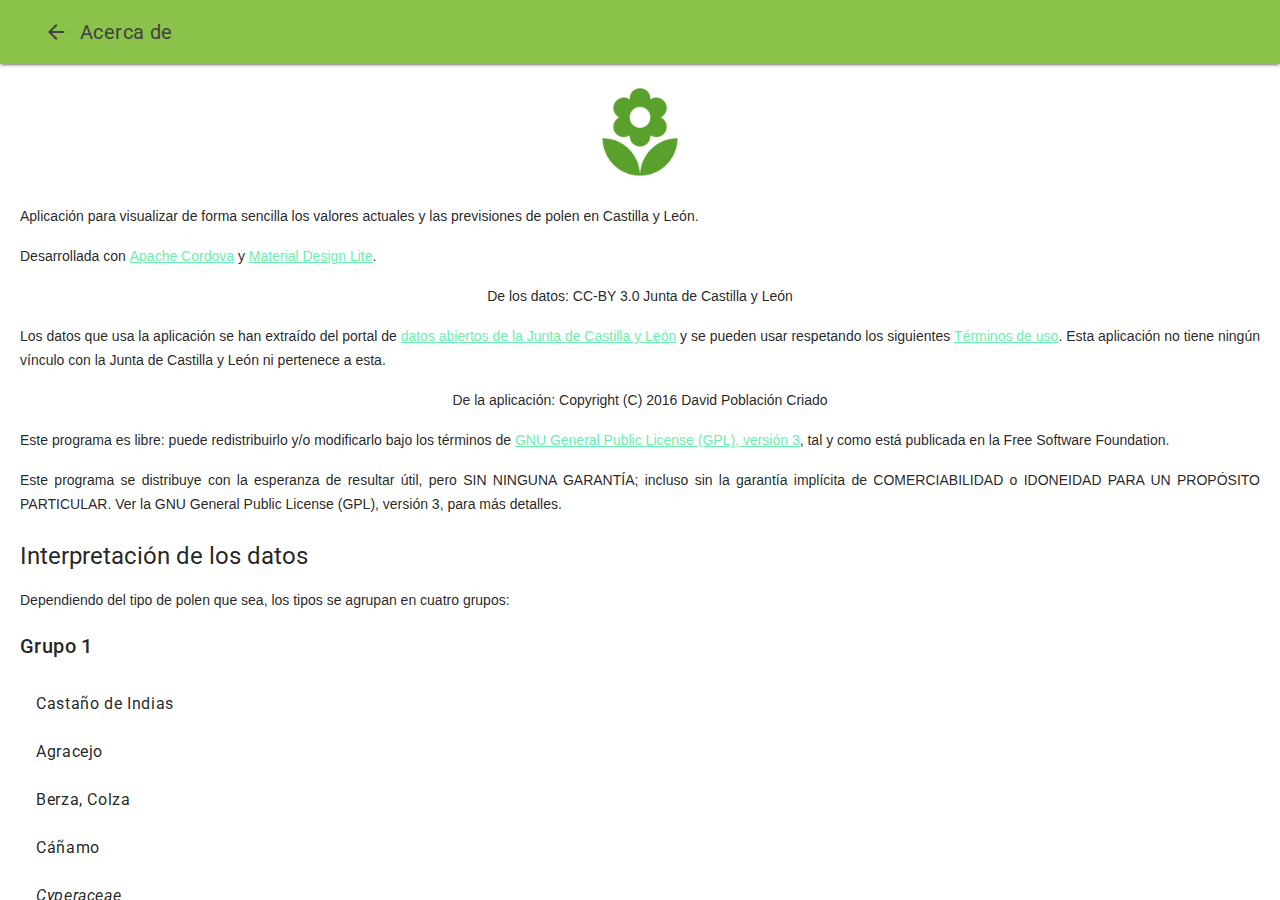
==== commit d9e1dbd1: "Version 1.0.0" ====
--- a/www/acercade.html
+++ b/www/acercade.html
@@ -69,7 +69,165 @@
                     (GPL), versión 3, para más detalles.
                   </p>
                 </div>
-                <h4>Donar</h4>
+                <h4>Interpretación de los datos</h4>                
+                <p>Dependiendo del tipo de polen que sea, los tipos se agrupan en cuatro grupos:</p>
+
+                <h5>Grupo 1</h5>
+                <ul class="demo-list-item mdl-list">
+                  <li class="mdl-list__item">Castaño de Indias</li>
+                  <li class="mdl-list__item">Agracejo</li>
+                  <li class="mdl-list__item">Berza, Colza</li>
+                  <li class="mdl-list__item">Cáñamo</li>
+                  <li class="mdl-list__item"><i>Cyperaceae</i></li>
+                  <li class="mdl-list__item">Viborera</li>
+                  <li class="mdl-list__item">Guisantes, alubias</li>
+                  <li class="mdl-list__item">Haya</li>
+                  <li class="mdl-list__item">Fresno</li>
+                  <li class="mdl-list__item">Amor de hortelano, lapa</li>
+                  <li class="mdl-list__item">Nogal</li>
+                  <li class="mdl-list__item">Junco</li>
+                  <li class="mdl-list__item"><i>Lamiaceae</i></li>
+                  <li class="mdl-list__item">Mercurial</li>
+                  <li class="mdl-list__item">Moral</li>
+                  <li class="mdl-list__item">Rosa, zarzamora</li>
+                  <li class="mdl-list__item">Sauco</li>
+                  <li class="mdl-list__item">Diente de león</li>
+                  <li class="mdl-list__item">Tilo</li>
+                  <li class="mdl-list__item">Espadaña, aneas</li>
+                  <li class="mdl-list__item"><i>Urticaceae</i></li>
+                  <li class="mdl-list__item"><i>Urtica membranacea</i></li>
+                </ul>
+
+                <table class="mdl-data-table mdl-js-data-table mdl-shadow--2dp">
+                  <thead>
+                    <tr>                      
+                      <th>Nivel</th>
+                      <th>Grano/m<sup>3</sup></th>
+                    </tr>
+                  </thead>
+                  <tbody>
+                    <tr>                      
+                      <td>Bajo</td>
+                      <td>1-15</td>
+                    </tr>
+                    <tr>                      
+                      <td>Moderado</td>
+                      <td>16-30</td>
+                    </tr> 
+                    <tr>                      
+                      <td>Alto</td>
+                      <td>>30</td>
+                    </tr>                     
+                  </tbody>
+                </table>
+
+                <h5>Grupo 2</h5>
+                <ul class="demo-list-item mdl-list">
+                  <li class="mdl-list__item">Artemisa</li>
+                  <li class="mdl-list__item">Margarita</li>
+                  <li class="mdl-list__item">Cenizo</li>
+                  <li class="mdl-list__item">Brezo</li>
+                  <li class="mdl-list__item">Girasol</li>
+                  <li class="mdl-list__item">Llantén</li>
+                  <li class="mdl-list__item">Gramineas</li>
+                  <li class="mdl-list__item">Acedera</li>
+                  <li class="mdl-list__item">Sauce</li>
+                </ul>
+
+                <table class="mdl-data-table mdl-js-data-table mdl-shadow--2dp">
+                  <thead>
+                    <tr>                      
+                      <th>Nivel</th>
+                      <th>Grano/m<sup>3</sup></th>
+                    </tr>
+                  </thead>
+                  <tbody>
+                    <tr>                      
+                      <td>Bajo</td>
+                      <td>1-25</td>
+                    </tr>
+                    <tr>                      
+                      <td>Moderado</td>
+                      <td>26-50</td>
+                    </tr> 
+                    <tr>                      
+                      <td>Alto</td>
+                      <td>>50</td>
+                    </tr>                     
+                  </tbody>
+                </table>
+
+                <h5>Grupo 3</h5>
+                <ul class="demo-list-item mdl-list">
+                  <li class="mdl-list__item">Arce</li>
+                  <li class="mdl-list__item">Aliso</li>
+                  <li class="mdl-list__item">Abedul</li>
+                  <li class="mdl-list__item">Castaño</li>
+                  <li class="mdl-list__item">Pino Australiano</li>
+                  <li class="mdl-list__item">Avellano</li>
+                  <li class="mdl-list__item">Aligustre</li>
+                  <li class="mdl-list__item">Eucalipto</li>
+                  <li class="mdl-list__item">Chopo, álamo</li>
+                  <li class="mdl-list__item">Olmo</li>
+                </ul>
+
+                <table class="mdl-data-table mdl-js-data-table mdl-shadow--2dp">
+                  <thead>
+                    <tr>                      
+                      <th>Nivel</th>
+                      <th>Grano/m<sup>3</sup></th>
+                    </tr>
+                  </thead>
+                  <tbody>
+                    <tr>                      
+                      <td>Bajo</td>
+                      <td>1-30</td>
+                    </tr>
+                    <tr>                      
+                      <td>Moderado</td>
+                      <td>31-50</td>
+                    </tr> 
+                    <tr>                      
+                      <td>Alto</td>
+                      <td>>50</td>
+                    </tr>                     
+                  </tbody>
+                </table>
+
+                <h5>Grupo 4</h5>
+                <ul class="demo-list-item mdl-list">
+                  <li class="mdl-list__item">Cedro</li>
+                  <li class="mdl-list__item">Ciprés, enebro, sabina</li>
+                  <li class="mdl-list__item">Olivo</li>
+                  <li class="mdl-list__item">Pino</li>
+                  <li class="mdl-list__item">Plátano de sombra</li>
+                  <li class="mdl-list__item">Encina, roble</li>
+                </ul>
+
+                <table class="mdl-data-table mdl-js-data-table mdl-shadow--2dp">
+                  <thead>
+                    <tr>                      
+                      <th>Nivel</th>
+                      <th>Grano/m<sup>3</sup></th>
+                    </tr>
+                  </thead>
+                  <tbody>
+                    <tr>                      
+                      <td>Bajo</td>
+                      <td>1-50</td>
+                    </tr>
+                    <tr>                      
+                      <td>Moderado</td>
+                      <td>51-200</td>
+                    </tr> 
+                    <tr>                      
+                      <td>Alto</td>
+                      <td>>200</td>
+                    </tr>                     
+                  </tbody>
+                </table>
+
+                <h4>Donar</h4>                
                 <p>Si piensas que esta aplicación es útil puedes donar
                    a través de BitCoin (BTC). Dirección del monedero: 15VsGWJdXf4KDEAaCofvgHezp2QnYh9mV3</p>
                 <h4>Privacidad</h4>
@@ -80,7 +238,7 @@
                   Para la prestación de estos servicios, estos utilizan cookies que recopilan la información,
                   incluida la dirección IP del usuario, que será transmitida, tratada y almacenada por Google
                   en los términos fijados en Google.com</p>
-                <a class="mdl-button mdl-js-button mdl-button--raised mdl-js-ripple-effect" href="http://github.com/davidpob99/polencyl">
+                <a class="mdl-button mdl-js-button mdl-button--raised mdl-js-ripple-effect" href="http://github.com/davidpob99/PolenCyL">
                   Ver código en GitHub
               </a>
             </main>
